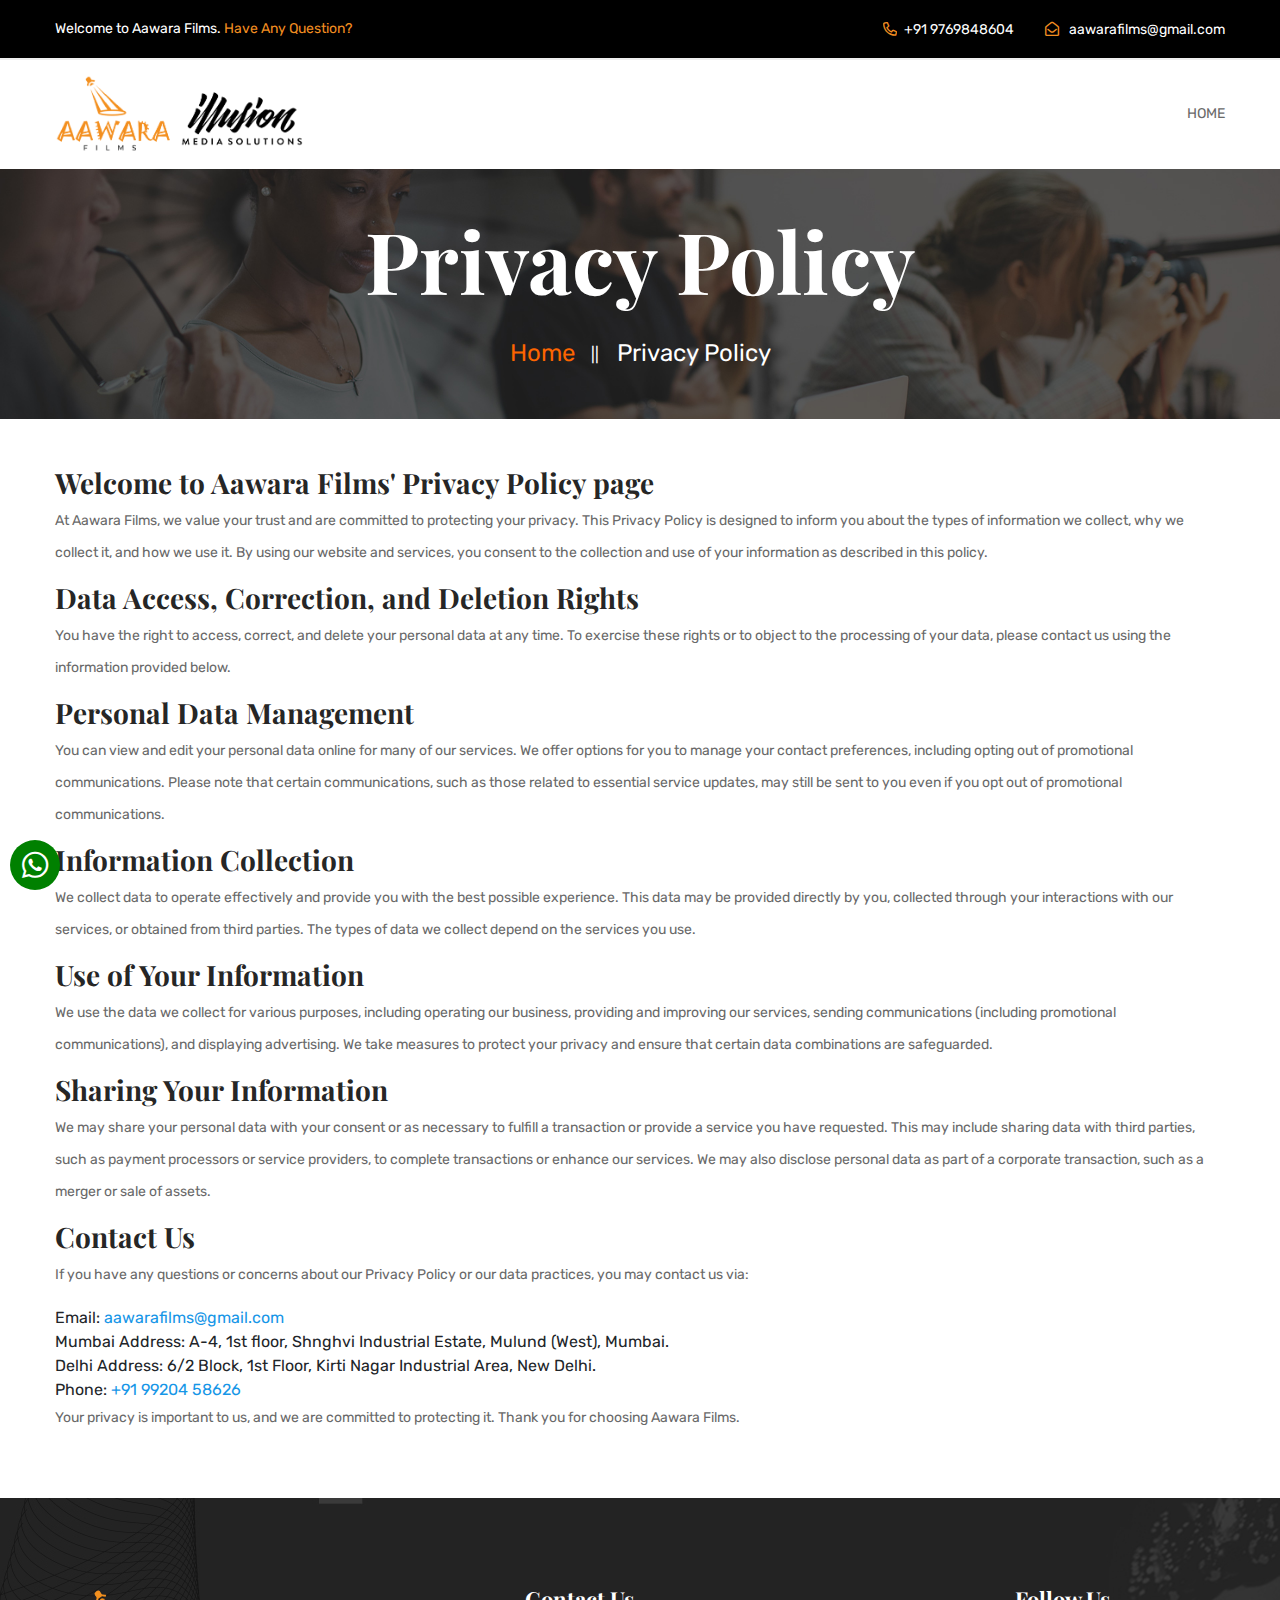
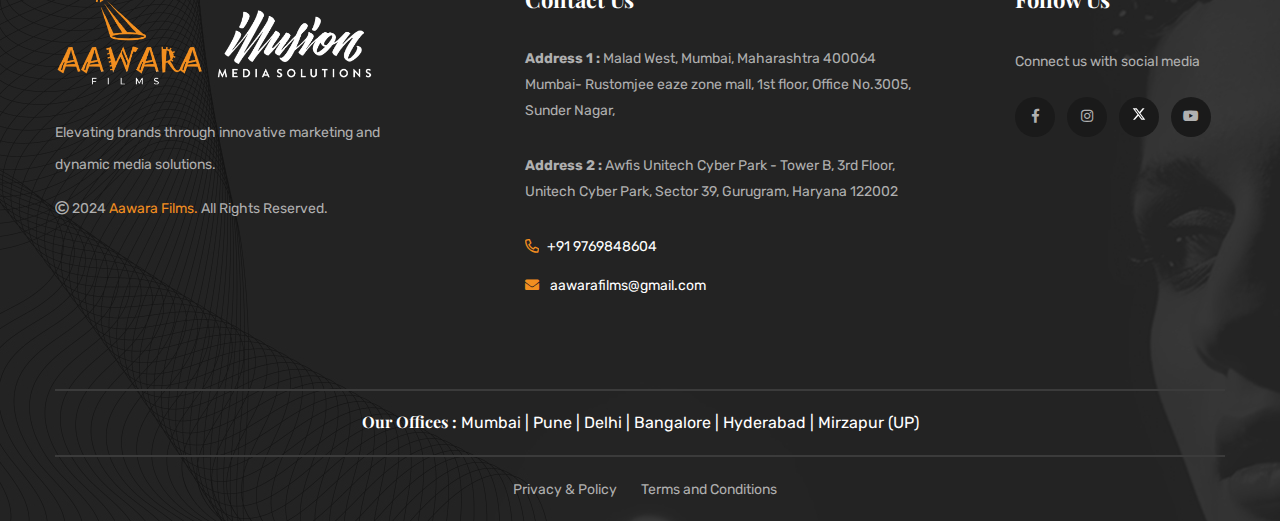
==== privacy-policy.html @ e621c6b7 "ui update pages added" ====
<!doctype html>
<html class="no-js" lang="zxx">

<head>
    <meta charset="utf-8">
    <meta http-equiv="x-ua-compatible" content="ie=edge">
    <title>Aawara Films | Dynamic Marketing Solutions & Media Production Expertise</title>
    <meta name="description"
        content="Elevate your brand with Aawara Films - your premier partner for dynamic marketing solutions, expert media production, and nationwide presence. Discover how we can empower your brand's success today.">
    <meta name="viewport" content="width=device-width, initial-scale=1">
    <meta name="keywords"
        content="Aawara Films, Dynamic Marketing Solutions, Media Production Expertise, Nationwide Presence, Social Media Marketing, Offline Marketing, Promotions & Events, Product Photography & Brand Videos, Search Engine Marketing, Search Engine Optimization, E-Commerce Management, Cross Branding Alliance, Visual Brand Storytelling">
    <meta name="author" content="Aawara Films">


    <link rel="shortcut icon" type="image/x-icon" href="img/favicon.png">
    <!-- Place favicon.ico in the root directory -->

    <!-- CSS here -->
    <link rel="stylesheet" href="css/bootstrap.min.css">
    <link rel="stylesheet" href="css/owl.carousel.min.css">
    <link rel="stylesheet" href="css/animate.min.css">
    <link rel="stylesheet" href="css/magnific-popup.css">
    <link rel="stylesheet" href="css/fontawesome-all.min.css">
    <link rel="stylesheet" href="css/dripicons.css">
    <link rel="stylesheet" href="css/meanmenu.css">
    <link rel="stylesheet" href="css/slick.css">
    <link rel="stylesheet" href="css/default.css">
    <link rel="stylesheet" href="css/style.css">
    <link rel="stylesheet" href="css/responsive.css">
</head>

<body>
    <!-- header-start -->
    <header>
        <div class="header-area-top header-top-border header-2-border d-none d-lg-block">
            <div class="container">
                <div class="row">
                    <div class="col-xl-6 col-lg-5 col-md-6">
                        <div class="header-top-text">
                            <p class="text-white">Welcome to Aawara Films. <a href="#contact-section">Have Any
                                    Question?</a></p>
                        </div>
                    </div>
                    <div class="col-xl-6 col-lg-7 col-md-6">
                        <div class="header-right text-md-right">
                            <div class="header-info">
                                <span>
                                    <a href="tel:+919769848604" class="text-white">
                                        <i class="far fa-phone fa-flip-horizontal"></i>+91 9769848604
                                    </a>
                                </span>
                                <span><i class="far fa-envelope-open"></i>
                                    <a href="mailto:aawarafilms@gmail.com" class="text-white">aawarafilms@gmail.com</a>
                                </span>
                            </div>
                        </div>
                    </div>
                </div>
            </div>
        </div>
        <div id="sticky-header" class="main-menu-area black-menu">
            <div class="container">
                <div class="row">
                    <div class="col-xl-3 col-lg-3 d-flex align-items-center">
                        <div class="logo main-logo">
                            <a href="index.html"><img src="img/logo/combine-logo.png" height="60" alt=""></a>
                        </div>
                    </div>
                    <div class="col-xl-9 col-lg-9 col-md-9">
                        <div class="main-menu text-right">
                            <nav id="mobile-menu">
                                <ul>
                                    <li>
                                        <a href="./index.html">Home</a>
                                    </li>

                                </ul>
                            </nav>
                        </div>
                    </div>
                    <div class="col-12">
                        <div class="mobile-menu"></div>
                    </div>
                </div>
            </div>
        </div>
    </header>
    <!-- header-start -->

    <main>
        <!-- breadcrumb-area-start -->
        <div class="breadcrumb-area py-5" style="background-image:url(img/bg/bg-13.jpg)">
            <div class="container">
                <div class="row">
                    <div class="col-xl-12">
                        <div class="breadcrumb-text text-center">
                            <h1 class="">
                                Privacy Policy
                            </h1>
                            <ul class="breadcrumb-menu">
                                <li><a href="index.html">home</a></li>
                                <li><span>
                                        Privacy Policy

                                    </span></li>
                            </ul>
                        </div>
                    </div>
                </div>
            </div>
        </div>
        <!-- breadcrumb-area-end -->
        <!-- blog-area start -->
        <section class="blog-area pb-4 pt-50">
            <div class="container">
                <article class="postbox post format-image mb-40">
                    <h3>Welcome to Aawara Films' Privacy Policy page</h3>
                    <p>At Aawara Films, we value your trust and are committed to protecting your privacy. This Privacy
                        Policy is designed to inform you about the types of information we collect, why we collect it,
                        and how we use it. By using our website and services, you consent to the collection and use of
                        your information as described in this policy.</p>

                    <h3>Data Access, Correction, and Deletion Rights</h3>
                    <p>You have the right to access, correct, and delete your personal data at any time. To exercise
                        these rights or to object to the processing of your data, please contact us using the
                        information provided below.</p>

                    <h3>Personal Data Management</h3>
                    <p>You can view and edit your personal data online for many of our services. We offer options for
                        you to manage your contact preferences, including opting out of promotional communications.
                        Please note that certain communications, such as those related to essential service updates, may
                        still be sent to you even if you opt out of promotional communications.</p>

                    <h3>Information Collection</h3>
                    <p>We collect data to operate effectively and provide you with the best possible experience. This
                        data may be provided directly by you, collected through your interactions with our services, or
                        obtained from third parties. The types of data we collect depend on the services you use.</p>

                    <h3>Use of Your Information</h3>
                    <p>We use the data we collect for various purposes, including operating our business, providing and
                        improving our services, sending communications (including promotional communications), and
                        displaying advertising. We take measures to protect your privacy and ensure that certain data
                        combinations are safeguarded.</p>

                    <h3>Sharing Your Information</h3>
                    <p>We may share your personal data with your consent or as necessary to fulfill a transaction or
                        provide a service you have requested. This may include sharing data with third parties, such as
                        payment processors or service providers, to complete transactions or enhance our services. We
                        may also disclose personal data as part of a corporate transaction, such as a merger or sale of
                        assets.</p>

                    <h3>Contact Us</h3>
                    <p>If you have any questions or concerns about our Privacy Policy or our data practices, you may
                        contact us via:</p>
                    <ul>
                        <li>Email: <a href="mailto:aawarafilms@gmail.com">aawarafilms@gmail.com</a></li>
                        <li>Mumbai Address: A-4, 1st floor, Shnghvi Industrial Estate, Mulund (West), Mumbai.</li>
                        <li>Delhi Address: 6/2 Block, 1st Floor, Kirti Nagar Industrial Area, New Delhi.</li>
                        <li>Phone: <a href="tel:+919920458626">+91 99204 58626</a></li>
                    </ul>

                    <p>Your privacy is important to us, and we are committed to protecting it. Thank you for choosing
                        Aawara Films.</p>
                </article>
            </div>
        </section>
        <!-- blog-area end -->
    </main>

    <!-- footer-area-start -->
    <footer>
        <div class="footer-area pt-90 black" style="background-image:url(img/bg/bg-8.jpg)">
            <div class="container">

                <div class="footer-middle-area   pb-60">
                    <div class="row">
                        <div class="col-xl-4 col-lg-4 col-md-12">
                            <div class="footer-wrapper single-wrapper mb-30">
                                <div class="footer-logo">
                                    <a href="index.html"><img src="img/logo/combine-logo-white.png" alt=""
                                            height="100"></a>
                                </div>
                                <div class="footer-text">
                                    <p>
                                        Elevating brands through innovative marketing and dynamic media solutions.
                                    </p>
                                </div>
                                <div class="copyright text-left">
                                    <p> <i class="far fa-copyright"></i> 2024 <a href="">Aawara Films.</a>
                                        All Rights Reserved.
                                    </p>
                                </div>
                            </div>
                        </div>

                        <div class="col-xl-5 col-lg-5 col-md-6">
                            <div class="footer-wrapper single-wrapper pl-70 mb-30">
                                <div class="footer-title">
                                    <h4>Contact Us</h4>
                                </div>
                                <ul class="fotter-2-link">
                                    <li>
                                        <Address>
                                            <b>
                                                Address 1 :
                                            </b>
                                            Malad West, Mumbai, Maharashtra 400064
                                            Mumbai- Rustomjee eaze zone mall, 1st floor, Office No.3005, Sunder Nagar,
                                        </Address>
                                    </li>
                                    <li>
                                        <address>
                                            <b>
                                                Address 2 :
                                            </b>
                                            Awfis Unitech Cyber Park - Tower B, 3rd Floor, Unitech Cyber Park, Sector
                                            39,
                                            Gurugram, Haryana 122002
                                        </address>
                                    </li>

                                    <li>
                                        <a href="tel:+919769848604" class="text-white">
                                            <i class="far fa-phone fa-flip-horizontal mr-2 theme-text"></i>+91
                                            9769848604
                                        </a>
                                    </li>
                                    <li>
                                        <a href="mailto:aawarafilms@gmail.com" class="text-white text-lowercase">
                                            <i class="fas fa-envelope mr-2 theme-text"></i>
                                            aawarafilms@gmail.com
                                        </a>
                                    </li>
                                </ul>
                            </div>
                        </div>
                        <div class="col-xl-3 col-lg-3 col-md-6">
                            <div class="footer-wrapper single-wrapper pl-60 mb-30">
                                <div class="footer-title">
                                    <h4>Follow Us</h4>
                                </div>
                                <div class="footer-info">
                                    <p>Connect us with social media</p>
                                </div>
                                <div class="footer-2-icon">
                                    <a target="_blank" href="https://www.facebook.com/Aawarafilms"><i
                                            class="fab fa-facebook-f"></i></a>
                                    <a target="_blank" href="https://www.instagram.com/aawarafilms"><i
                                            class="fab fa-instagram"></i></a>
                                    <a target="_blank" href="https://twitter.com/AawaraFilms">
                                        <svg width="14" xmlns="http://www.w3.org/2000/svg" class="pt-2"
                                            viewBox="0 0 512 512">
                                            <path fill="#ffffff"
                                                d="M389.2 48h70.6L305.6 224.2 487 464H345L233.7 318.6 106.5 464H35.8L200.7 275.5 26.8 48H172.4L272.9 180.9 389.2 48zM364.4 421.8h39.1L151.1 88h-42L364.4 421.8z" />
                                        </svg>
                                    </a>
                                    <a target="_blank"
                                        href="https://www.youtube.com/channel/UC0FqEF8bqd5fdn8DfW3J-VA"><i
                                            class="fab fa-youtube"></i></a>
                                </div>
                            </div>
                        </div>
                    </div>
                </div>
                <div class="footer-bottom footer-2-bottom pt-20 pb-20">
                    <div class="row">
                        <div class="col-xl-12">
                            <ul class="footer-bottom-link footer-2-bottom-link text-center text-white text-md-center">
                                <h6 class="text-white d-inline">
                                    Our Offices :
                                </h6>

                                Mumbai | Pune | Delhi | Bangalore | Hyderabad | Mirzapur (UP)
                            </ul>
                        </div>
                    </div>
                </div>
                <div class="footer-bottom footer-2-bottom pt-20 pb-20">
                    <div class="row">
                        <div class="col-xl-12">
                            <ul class="footer-bottom-link footer-2-bottom-link text-center text-md-center">
                                <li><a href="./privacy-policy.html">Privacy & Policy</a></li>
                                <li><a href="./terms-and-conditions.html">Terms and
                                        Conditions</a></li>
                            </ul>
                        </div>
                    </div>
                </div>
            </div>
        </div>
    </footer>
    <!-- footer-area-end -->

    <a id="whatsapp" href="http://wa.me/+919920458626" style="position: fixed; z-index: 2147483647;"><i
            class="fab fa-whatsapp"></i></a>


    <!-- JS here -->

    <script src="js/vendor/jquery-1.12.4.min.js"></script>
    <script src="js/popper.min.js"></script>
    <script src="js/bootstrap.min.js"></script>
    <script src="js/jquery.counterup.min.js"></script>
    <script src="js/jquery.countdown.min.js"></script>
    <script src="js/waypoints.min.js"></script>
    <script src="js/owl.carousel.min.js"></script>
    <script src="js/isotope.pkgd.min.js"></script>
    <script src="js/slick.min.js"></script>
    <script src="js/jquery.meanmenu.min.js"></script>
    <script src="js/ajax-form.js"></script>
    <script src="js/wow.min.js"></script>
    <script src="js/jquery.scrollUp.min.js"></script>
    <script src="js/imagesloaded.pkgd.min.js"></script>
    <script src="js/jquery.magnific-popup.min.js"></script>
    <script src="js/plugins.js"></script>
    <script src="js/main.js"></script>
</body>

</html>
---- css/dripicons.css ----
@charset "UTF-8";

@font-face {
  font-family: "dripicons-v2";
  src:url("../fonts/dripicons-v2.eot");
  src:url("../fonts/dripicons-v2-1.eot") format("embedded-opentype"),
    url("../fonts/dripicons-v2.woff") format("woff"),
    url("../fonts/dripicons-v2.ttf") format("truetype"),
    url("../fonts/dripicons-v2.svg") format("svg");
  font-weight: normal;
  font-style: normal;

}

[data-icon]:before {
  font-family: "dripicons-v2" !important;
  content: attr(data-icon);
  font-style: normal !important;
  font-weight: normal !important;
  font-variant: normal !important;
  text-transform: none !important;
  speak: none;
  line-height: 1;
  -webkit-font-smoothing: antialiased;
  -moz-osx-font-smoothing: grayscale;
}

[class^="dripicons-"]:before,
[class*=" dripicons-"]:before {
  font-family: "dripicons-v2" !important;
  font-style: normal !important;
  font-weight: normal !important;
  font-variant: normal !important;
  text-transform: none !important;
  speak: none;
  line-height: 1;
  -webkit-font-smoothing: antialiased;
  -moz-osx-font-smoothing: grayscale;
}

.dripicons-alarm:before {
  content: "\61";
}
.dripicons-align-center:before {
  content: "\62";
}
.dripicons-align-justify:before {
  content: "\63";
}
.dripicons-align-left:before {
  content: "\64";
}
.dripicons-align-right:before {
  content: "\65";
}
.dripicons-anchor:before {
  content: "\66";
}
.dripicons-archive:before {
  content: "\67";
}
.dripicons-arrow-down:before {
  content: "\68";
}
.dripicons-arrow-left:before {
  content: "\69";
}
.dripicons-arrow-right:before {
  content: "\6a";
}
.dripicons-arrow-thin-down:before {
  content: "\6b";
}
.dripicons-arrow-thin-left:before {
  content: "\6c";
}
.dripicons-arrow-thin-right:before {
  content: "\6d";
}
.dripicons-arrow-thin-up:before {
  content: "\6e";
}
.dripicons-arrow-up:before {
  content: "\6f";
}
.dripicons-article:before {
  content: "\70";
}
.dripicons-backspace:before {
  content: "\71";
}
.dripicons-basket:before {
  content: "\72";
}
.dripicons-basketball:before {
  content: "\73";
}
.dripicons-battery-empty:before {
  content: "\74";
}
.dripicons-battery-full:before {
  content: "\75";
}
.dripicons-battery-low:before {
  content: "\76";
}
.dripicons-battery-medium:before {
  content: "\77";
}
.dripicons-bell:before {
  content: "\78";
}
.dripicons-blog:before {
  content: "\79";
}
.dripicons-bluetooth:before {
  content: "\7a";
}
.dripicons-bold:before {
  content: "\41";
}
.dripicons-bookmark:before {
  content: "\42";
}
.dripicons-bookmarks:before {
  content: "\43";
}
.dripicons-box:before {
  content: "\44";
}
.dripicons-briefcase:before {
  content: "\45";
}
.dripicons-brightness-low:before {
  content: "\46";
}
.dripicons-brightness-max:before {
  content: "\47";
}
.dripicons-brightness-medium:before {
  content: "\48";
}
.dripicons-broadcast:before {
  content: "\49";
}
.dripicons-browser:before {
  content: "\4a";
}
.dripicons-browser-upload:before {
  content: "\4b";
}
.dripicons-brush:before {
  content: "\4c";
}
.dripicons-calendar:before {
  content: "\4d";
}
.dripicons-camcorder:before {
  content: "\4e";
}
.dripicons-camera:before {
  content: "\4f";
}
.dripicons-card:before {
  content: "\50";
}
.dripicons-cart:before {
  content: "\51";
}
.dripicons-checklist:before {
  content: "\52";
}
.dripicons-checkmark:before {
  content: "\53";
}
.dripicons-chevron-down:before {
  content: "\54";
}
.dripicons-chevron-left:before {
  content: "\55";
}
.dripicons-chevron-right:before {
  content: "\56";
}
.dripicons-chevron-up:before {
  content: "\57";
}
.dripicons-clipboard:before {
  content: "\58";
}
.dripicons-clock:before {
  content: "\59";
}
.dripicons-clockwise:before {
  content: "\5a";
}
.dripicons-cloud:before {
  content: "\30";
}
.dripicons-cloud-download:before {
  content: "\31";
}
.dripicons-cloud-upload:before {
  content: "\32";
}
.dripicons-code:before {
  content: "\33";
}
.dripicons-contract:before {
  content: "\34";
}
.dripicons-contract-2:before {
  content: "\35";
}
.dripicons-conversation:before {
  content: "\36";
}
.dripicons-copy:before {
  content: "\37";
}
.dripicons-crop:before {
  content: "\38";
}
.dripicons-cross:before {
  content: "\39";
}
.dripicons-crosshair:before {
  content: "\21";
}
.dripicons-cutlery:before {
  content: "\22";
}
.dripicons-device-desktop:before {
  content: "\23";
}
.dripicons-device-mobile:before {
  content: "\24";
}
.dripicons-device-tablet:before {
  content: "\25";
}
.dripicons-direction:before {
  content: "\26";
}
.dripicons-disc:before {
  content: "\27";
}
.dripicons-document:before {
  content: "\28";
}
.dripicons-document-delete:before {
  content: "\29";
}
.dripicons-document-edit:before {
  content: "\2a";
}
.dripicons-document-new:before {
  content: "\2b";
}
.dripicons-document-remove:before {
  content: "\2c";
}
.dripicons-dot:before {
  content: "\2d";
}
.dripicons-dots-2:before {
  content: "\2e";
}
.dripicons-dots-3:before {
  content: "\2f";
}
.dripicons-download:before {
  content: "\3a";
}
.dripicons-duplicate:before {
  content: "\3b";
}
.dripicons-enter:before {
  content: "\3c";
}
.dripicons-exit:before {
  content: "\3d";
}
.dripicons-expand:before {
  content: "\3e";
}
.dripicons-expand-2:before {
  content: "\3f";
}
.dripicons-experiment:before {
  content: "\40";
}
.dripicons-export:before {
  content: "\5b";
}
.dripicons-feed:before {
  content: "\5d";
}
.dripicons-flag:before {
  content: "\5e";
}
.dripicons-flashlight:before {
  content: "\5f";
}
.dripicons-folder:before {
  content: "\60";
}
.dripicons-folder-open:before {
  content: "\7b";
}
.dripicons-forward:before {
  content: "\7c";
}
.dripicons-gaming:before {
  content: "\7d";
}
.dripicons-gear:before {
  content: "\7e";
}
.dripicons-graduation:before {
  content: "\5c";
}
.dripicons-graph-bar:before {
  content: "\e000";
}
.dripicons-graph-line:before {
  content: "\e001";
}
.dripicons-graph-pie:before {
  content: "\e002";
}
.dripicons-headset:before {
  content: "\e003";
}
.dripicons-heart:before {
  content: "\e004";
}
.dripicons-help:before {
  content: "\e005";
}
.dripicons-home:before {
  content: "\e006";
}
.dripicons-hourglass:before {
  content: "\e007";
}
.dripicons-inbox:before {
  content: "\e008";
}
.dripicons-information:before {
  content: "\e009";
}
.dripicons-italic:before {
  content: "\e00a";
}
.dripicons-jewel:before {
  content: "\e00b";
}
.dripicons-lifting:before {
  content: "\e00c";
}
.dripicons-lightbulb:before {
  content: "\e00d";
}
.dripicons-link:before {
  content: "\e00e";
}
.dripicons-link-broken:before {
  content: "\e00f";
}
.dripicons-list:before {
  content: "\e010";
}
.dripicons-loading:before {
  content: "\e011";
}
.dripicons-location:before {
  content: "\e012";
}
.dripicons-lock:before {
  content: "\e013";
}
.dripicons-lock-open:before {
  content: "\e014";
}
.dripicons-mail:before {
  content: "\e015";
}
.dripicons-map:before {
  content: "\e016";
}
.dripicons-media-loop:before {
  content: "\e017";
}
.dripicons-media-next:before {
  content: "\e018";
}
.dripicons-media-pause:before {
  content: "\e019";
}
.dripicons-media-play:before {
  content: "\e01a";
}
.dripicons-media-previous:before {
  content: "\e01b";
}
.dripicons-media-record:before {
  content: "\e01c";
}
.dripicons-media-shuffle:before {
  content: "\e01d";
}
.dripicons-media-stop:before {
  content: "\e01e";
}
.dripicons-medical:before {
  content: "\e01f";
}
.dripicons-menu:before {
  content: "\e020";
}
.dripicons-message:before {
  content: "\e021";
}
.dripicons-meter:before {
  content: "\e022";
}
.dripicons-microphone:before {
  content: "\e023";
}
.dripicons-minus:before {
  content: "\e024";
}
.dripicons-monitor:before {
  content: "\e025";
}
.dripicons-move:before {
  content: "\e026";
}
.dripicons-music:before {
  content: "\e027";
}
.dripicons-network-1:before {
  content: "\e028";
}
.dripicons-network-2:before {
  content: "\e029";
}
.dripicons-network-3:before {
  content: "\e02a";
}
.dripicons-network-4:before {
  content: "\e02b";
}
.dripicons-network-5:before {
  content: "\e02c";
}
.dripicons-pamphlet:before {
  content: "\e02d";
}
.dripicons-paperclip:before {
  content: "\e02e";
}
.dripicons-pencil:before {
  content: "\e02f";
}
.dripicons-phone:before {
  content: "\e030";
}
.dripicons-photo:before {
  content: "\e031";
}
.dripicons-photo-group:before {
  content: "\e032";
}
.dripicons-pill:before {
  content: "\e033";
}
.dripicons-pin:before {
  content: "\e034";
}
.dripicons-plus:before {
  content: "\e035";
}
.dripicons-power:before {
  content: "\e036";
}
.dripicons-preview:before {
  content: "\e037";
}
.dripicons-print:before {
  content: "\e038";
}
.dripicons-pulse:before {
  content: "\e039";
}
.dripicons-question:before {
  content: "\e03a";
}
.dripicons-reply:before {
  content: "\e03b";
}
.dripicons-reply-all:before {
  content: "\e03c";
}
.dripicons-return:before {
  content: "\e03d";
}
.dripicons-retweet:before {
  content: "\e03e";
}
.dripicons-rocket:before {
  content: "\e03f";
}
.dripicons-scale:before {
  content: "\e040";
}
.dripicons-search:before {
  content: "\e041";
}
.dripicons-shopping-bag:before {
  content: "\e042";
}
.dripicons-skip:before {
  content: "\e043";
}
.dripicons-stack:before {
  content: "\e044";
}
.dripicons-star:before {
  content: "\e045";
}
.dripicons-stopwatch:before {
  content: "\e046";
}
.dripicons-store:before {
  content: "\e047";
}
.dripicons-suitcase:before {
  content: "\e048";
}
.dripicons-swap:before {
  content: "\e049";
}
.dripicons-tag:before {
  content: "\e04a";
}
.dripicons-tag-delete:before {
  content: "\e04b";
}
.dripicons-tags:before {
  content: "\e04c";
}
.dripicons-thumbs-down:before {
  content: "\e04d";
}
.dripicons-thumbs-up:before {
  content: "\e04e";
}
.dripicons-ticket:before {
  content: "\e04f";
}
.dripicons-time-reverse:before {
  content: "\e050";
}
.dripicons-to-do:before {
  content: "\e051";
}
.dripicons-toggles:before {
  content: "\e052";
}
.dripicons-trash:before {
  content: "\e053";
}
.dripicons-trophy:before {
  content: "\e054";
}
.dripicons-upload:before {
  content: "\e055";
}
.dripicons-user:before {
  content: "\e056";
}
.dripicons-user-group:before {
  content: "\e057";
}
.dripicons-user-id:before {
  content: "\e058";
}
.dripicons-vibrate:before {
  content: "\e059";
}
.dripicons-view-apps:before {
  content: "\e05a";
}
.dripicons-view-list:before {
  content: "\e05b";
}
.dripicons-view-list-large:before {
  content: "\e05c";
}
.dripicons-view-thumb:before {
  content: "\e05d";
}
.dripicons-volume-full:before {
  content: "\e05e";
}
.dripicons-volume-low:before {
  content: "\e05f";
}
.dripicons-volume-medium:before {
  content: "\e060";
}
.dripicons-volume-off:before {
  content: "\e061";
}
.dripicons-wallet:before {
  content: "\e062";
}
.dripicons-warning:before {
  content: "\e063";
}
.dripicons-web:before {
  content: "\e064";
}
.dripicons-weight:before {
  content: "\e065";
}
.dripicons-wifi:before {
  content: "\e066";
}
.dripicons-wrong:before {
  content: "\e067";
}
.dripicons-zoom-in:before {
  content: "\e068";
}
.dripicons-zoom-out:before {
  content: "\e069";
}
---- css/default.css ----
/* Deafult Margin & Padding */
/*-- Margin Top --*/
.mt-5 {
	margin-top: 5px;
}
.mt-10 {
	margin-top: 10px;
}
.mt-15 {
	margin-top: 15px;
}
.mt-20 {
	margin-top: 20px;
}
.mt-25 {
	margin-top: 25px;
}
.mt-30 {
	margin-top: 30px;
}
.mt-35 {
	margin-top: 35px;
}
.mt-40 {
	margin-top: 40px;
}
.mt-45 {
	margin-top: 45px;
}
.mt-50 {
	margin-top: 50px;
}
.mt-55 {
	margin-top: 55px;
}
.mt-60 {
	margin-top: 60px;
}
.mt-65 {
	margin-top: 65px;
}
.mt-70 {
	margin-top: 70px;
}
.mt-75 {
	margin-top: 75px;
}
.mt-80 {
	margin-top: 80px;
}
.mt-85 {
	margin-top: 85px;
}
.mt-90 {
	margin-top: 90px;
}
.mt-95 {
	margin-top: 95px;
}
.mt-100 {
	margin-top: 100px;
}
.mt-105 {
	margin-top: 105px;
}
.mt-110 {
	margin-top: 110px;
}
.mt-115 {
	margin-top: 115px;
}
.mt-120 {
	margin-top: 120px;
}
.mt-125 {
	margin-top: 125px;
}
.mt-130 {
	margin-top: 130px;
}
.mt-135 {
	margin-top: 135px;
}
.mt-140 {
	margin-top: 140px;
}
.mt-145 {
	margin-top: 145px;
}
.mt-150 {
	margin-top: 150px;
}
.mt-155 {
	margin-top: 155px;
}
.mt-160 {
	margin-top: 160px;
}
.mt-165 {
	margin-top: 165px;
}
.mt-170 {
	margin-top: 170px;
}
.mt-175 {
	margin-top: 175px;
}
.mt-180 {
	margin-top: 180px;
}
.mt-185 {
	margin-top: 185px;
}
.mt-190 {
	margin-top: 190px;
}
.mt-195 {
	margin-top: 195px;
}
.mt-200 {
	margin-top: 200px;
}
/*-- Margin Bottom --*/

.mb-5 {
	margin-bottom: 5px;
}
.mb-10 {
	margin-bottom: 10px;
}
.mb-15 {
	margin-bottom: 15px;
}
.mb-20 {
	margin-bottom: 20px;
}
.mb-25 {
	margin-bottom: 25px;
}
.mb-30 {
	margin-bottom: 30px;
}
.mb-35 {
	margin-bottom: 35px;
}
.mb-40 {
	margin-bottom: 40px;
}
.mb-45 {
	margin-bottom: 45px;
}
.mb-50 {
	margin-bottom: 50px;
}
.mb-55 {
	margin-bottom: 55px;
}
.mb-60 {
	margin-bottom: 60px;
}
.mb-65 {
	margin-bottom: 65px;
}
.mb-70 {
	margin-bottom: 70px;
}
.mb-75 {
	margin-bottom: 75px;
}
.mb-80 {
	margin-bottom: 80px;
}
.mb-85 {
	margin-bottom: 85px;
}
.mb-90 {
	margin-bottom: 90px;
}
.mb-95 {
	margin-bottom: 95px;
}
.mb-100 {
	margin-bottom: 100px;
}
.mb-105 {
	margin-bottom: 105px;
}
.mb-110 {
	margin-bottom: 110px;
}
.mb-115 {
	margin-bottom: 115px;
}
.mb-120 {
	margin-bottom: 120px;
}
.mb-125 {
	margin-bottom: 125px;
}
.mb-130 {
	margin-bottom: 130px;
}
.mb-135 {
	margin-bottom: 135px;
}
.mb-140 {
	margin-bottom: 140px;
}
.mb-145 {
	margin-bottom: 145px;
}
.mb-150 {
	margin-bottom: 150px;
}
.mb-155 {
	margin-bottom: 155px;
}
.mb-160 {
	margin-bottom: 160px;
}
.mb-165 {
	margin-bottom: 165px;
}
.mb-170 {
	margin-bottom: 170px;
}
.mb-175 {
	margin-bottom: 175px;
}
.mb-180 {
	margin-bottom: 180px;
}
.mb-185 {
	margin-bottom: 185px;
}
.mb-190 {
	margin-bottom: 190px;
}
.mb-195 {
	margin-bottom: 195px;
}
.mb-200 {
	margin-bottom: 200px;
}
/*-- Padding Top --*/

.pt-5 {
	padding-top: 5px;
}
.pt-10 {
	padding-top: 10px;
}
.pt-15 {
	padding-top: 15px;
}
.pt-20 {
	padding-top: 20px;
}
.pt-25 {
	padding-top: 25px;
}
.pt-30 {
	padding-top: 30px;
}
.pt-35 {
	padding-top: 35px;
}
.pt-40 {
	padding-top: 40px;
}
.pt-45 {
	padding-top: 45px;
}
.pt-50 {
	padding-top: 50px;
}
.pt-55 {
	padding-top: 55px;
}
.pt-60 {
	padding-top: 60px;
}
.pt-65 {
	padding-top: 65px;
}
.pt-70 {
	padding-top: 70px;
}
.pt-75 {
	padding-top: 75px;
}
.pt-80 {
	padding-top: 80px;
}
.pt-85 {
	padding-top: 85px;
}
.pt-90 {
	padding-top: 90px;
}
.pt-95 {
	padding-top: 95px;
}
.pt-100 {
	padding-top: 100px;
}
.pt-105 {
	padding-top: 105px;
}
.pt-110 {
	padding-top: 110px;
}
.pt-115 {
	padding-top: 115px;
}
.pt-120 {
	padding-top: 120px;
}
.pt-125 {
	padding-top: 125px;
}
.pt-130 {
	padding-top: 130px;
}
.pt-135 {
	padding-top: 135px;
}
.pt-140 {
	padding-top: 140px;
}
.pt-145 {
	padding-top: 145px;
}
.pt-150 {
	padding-top: 150px;
}
.pt-155 {
	padding-top: 155px;
}
.pt-160 {
	padding-top: 160px;
}
.pt-165 {
	padding-top: 165px;
}
.pt-170 {
	padding-top: 170px;
}
.pt-175 {
	padding-top: 175px;
}
.pt-180 {
	padding-top: 180px;
}
.pt-185 {
	padding-top: 185px;
}
.pt-190 {
	padding-top: 190px;
}
.pt-195 {
	padding-top: 195px;
}
.pt-200 {
	padding-top: 200px;
}
.pt-215 {
	padding-top: 215px;
}
.pt-250 {
	padding-top: 250px;
}
.pt-260 {
	padding-top: 260px;
}
.pt-360 {
	padding-top: 360px;
}
.pt-290 {
	padding-top: 290px;
}
.pt-330 {
	padding-top: 330px;
}
.pt-440 {
	padding-top: 440px;
}
/*-- Padding Bottom --*/

.pb-5 {
	padding-bottom: 5px;
}
.pb-10 {
	padding-bottom: 10px;
}
.pb-15 {
	padding-bottom: 15px;
}
.pb-20 {
	padding-bottom: 20px;
}
.pb-25 {
	padding-bottom: 25px;
}
.pb-30 {
	padding-bottom: 30px;
}
.pb-35 {
	padding-bottom: 35px;
}
.pb-40 {
	padding-bottom: 40px;
}
.pb-45 {
	padding-bottom: 45px;
}
.pb-50 {
	padding-bottom: 50px;
}
.pb-55 {
	padding-bottom: 55px;
}
.pb-60 {
	padding-bottom: 60px;
}
.pb-65 {
	padding-bottom: 65px;
}
.pb-70 {
	padding-bottom: 70px;
}
.pb-75 {
	padding-bottom: 75px;
}
.pb-80 {
	padding-bottom: 80px;
}
.pb-85 {
	padding-bottom: 85px;
}
.pb-90 {
	padding-bottom: 90px;
}
.pb-95 {
	padding-bottom: 95px;
}
.pb-100 {
	padding-bottom: 100px;
}
.pb-105 {
	padding-bottom: 105px;
}
.pb-110 {
	padding-bottom: 110px;
}
.pb-115 {
	padding-bottom: 115px;
}
.pb-120 {
	padding-bottom: 120px;
}
.pb-125 {
	padding-bottom: 125px;
}
.pb-130 {
	padding-bottom: 130px;
}
.pb-135 {
	padding-bottom: 135px;
}
.pb-140 {
	padding-bottom: 140px;
}
.pb-145 {
	padding-bottom: 145px;
}
.pb-150 {
	padding-bottom: 150px;
}
.pb-155 {
	padding-bottom: 155px;
}
.pb-160 {
	padding-bottom: 160px;
}
.pb-165 {
	padding-bottom: 165px;
}
.pb-170 {
	padding-bottom: 170px;
}
.pb-175 {
	padding-bottom: 175px;
}
.pb-180 {
	padding-bottom: 180px;
}
.pb-185 {
	padding-bottom: 185px;
}
.pb-190 {
	padding-bottom: 190px;
}
.pb-195 {
	padding-bottom: 195px;
}
.pb-200 {
	padding-bottom: 200px;
}
.pb-220 {
	padding-bottom: 220px;
}
.pb-210 {
	padding-bottom: 210px;
}
.pb-230 {
	padding-bottom: 230px;
}
.pb-260 {
	padding-bottom: 260px;
}
.pb-265 {
	padding-bottom: 265px;
}
.pb-250 {
	padding-bottom: 250px;
}
.pb-290 {
	padding-bottom: 290px;
}
.pb-330 {
	padding-bottom: 330px;
}
.pb-335 {
	padding-bottom: 335px;
}



/*-- Padding Left --*/
.pl-0 {
	padding-left: 0px;
}
.pl-5 {
	padding-left: 5px;
}
.pl-10 {
	padding-left: 10px;
}
.pl-15 {
	padding-left: 15px;
}
.pl-20{
	padding-left: 20px;
}
.pl-25 {
	padding-left: 35px;
}
.pl-30 {
	padding-left: 30px;
}
.pl-35 {
	padding-left: 35px;
}

.pl-35 {
	padding-left: 35px;
}

.pl-40 {
	padding-left: 40px;
}

.pl-45 {
	padding-left: 45px;
}

.pl-50 {
	padding-left: 50px;
}

.pl-55 {
	padding-left: 55px;
}

.pl-60 {
	padding-left: 60px;
}
.pl-65 {
	padding-left: 65px;
}
.pl-70 {
	padding-left: 70px;
}
.pl-75 {
	padding-left: 75px;
}
.pl-80 {
	padding-left: 80px;
}
.pl-85 {
	padding-left: 80px;
}
.pl-90 {
	padding-left: 90px;
}
.pl-95 {
	padding-left: 95px;
}
.pl-100 {
	padding-left: 100px;
}
.pl-150 {
	padding-left: 150px;
}


/*-- Padding Right --*/
.pr-0 {
	padding-right: 0px;
}
.pr-5 {
	padding-right: 5px;
}
.pr-10 {
	padding-right: 10px;
}
.pr-15 {
	padding-right: 15px;
}
.pr-20{
	padding-right: 20px;
}
.pr-25 {
	padding-right: 35px;
}
.pr-30 {
	padding-right: 30px;
}
.pr-35 {
	padding-right: 35px;
}

.pr-35 {
	padding-right: 35px;
}

.pr-40 {
	padding-right: 40px;
}

.pr-45 {
	padding-right: 45px;
}

.pr-50 {
	padding-right: 50px;
}

.pr-55 {
	padding-right: 55px;
}

.pr-60 {
	padding-right: 60px;
}
.pr-65 {
	padding-right: 65px;
}
.pr-70 {
	padding-right: 70px;
}
.pr-75 {
	padding-right: 75px;
}
.pr-80 {
	padding-right: 80px;
}
.pr-85 {
	padding-right: 80px;
}
.pr-90 {
	padding-right: 90px;
}
.pr-95 {
	padding-right: 95px;
}
.pr-100 {
	padding-right: 100px;
}
.pr-150 {
	padding-right: 150px;
}

/* font weight */
.f-700{font-weight: 700;}
.f-600{font-weight: 600;}
.f-500{font-weight: 500;}
.f-400{font-weight: 400;}
.f-300{font-weight: 300;}

/* Background Color */

.grey-bg {
	background: #f8f4ee;
}
.grey1-bg {
	background: #fff4ed;
}
.white-bg {
	background: #fff;
}
.black-bg {
	background: #1e1e1e;
}
.red-bg {
	background: #e10613;
}
.theme-bg {
	background: #222;
}
.primary-bg {
	background: #222;
}
/* Color */

.white-color {
	color: #fff;
}

.black-color {
	color: #222;
}
.theme-color {
	color: #222;
}
.primary-color {
	color: #222;
}
/* black overlay */

[data-overlay] {
	position: relative;
}
[data-overlay]::before {
	background: #000 none repeat scroll 0 0;
	content: "";
	height: 100%;
	left: 0;
	position: absolute;
	top: 0;
	width: 100%;
	z-index: 1;
}
[data-overlay="3"]::before {
	opacity: 0.3;
}
[data-overlay="4"]::before {
	opacity: 0.4;
}
[data-overlay="5"]::before {
	opacity: 0.5;
}
[data-overlay="6"]::before {
	opacity: 0.6;
}
[data-overlay="7"]::before {
	opacity: 0.7;
}
[data-overlay="8"]::before {
	opacity: 0.8;
}
[data-overlay="9"]::before {
	opacity: 0.9;
}

.pos-relative{
	position: relative;
}

/* bounce-animate */
.bounce-animate {
  animation-name: float-bob;
  animation-duration: 2s;
  animation-iteration-count: infinite;
  animation-timing-function: linear;
  -moz-animation-name: float-bob;
  -moz-animation-duration: 2s;
  -moz-animation-iteration-count: infinite;
  -moz-animation-timing-function: linear;
  -ms-animation-name: float-bob;
  -ms-animation-duration: 2s;
  -ms-animation-iteration-count: infinite;
  -ms-animation-timing-function: linear;
  -o-animation-name: float-bob;
  -o-animation-duration: 2s;
  -o-animation-iteration-count: infinite;
  -o-animation-timing-function: linear; }

@-webkit-keyframes float-bob {
  0% {
    -webkit-transform: translateY(-20px);
    transform: translateY(-20px); }
  50% {
    -webkit-transform: translateY(-10px);
    transform: translateY(-10px); }
  100% {
    -webkit-transform: translateY(-20px);
    transform: translateY(-20px); } }
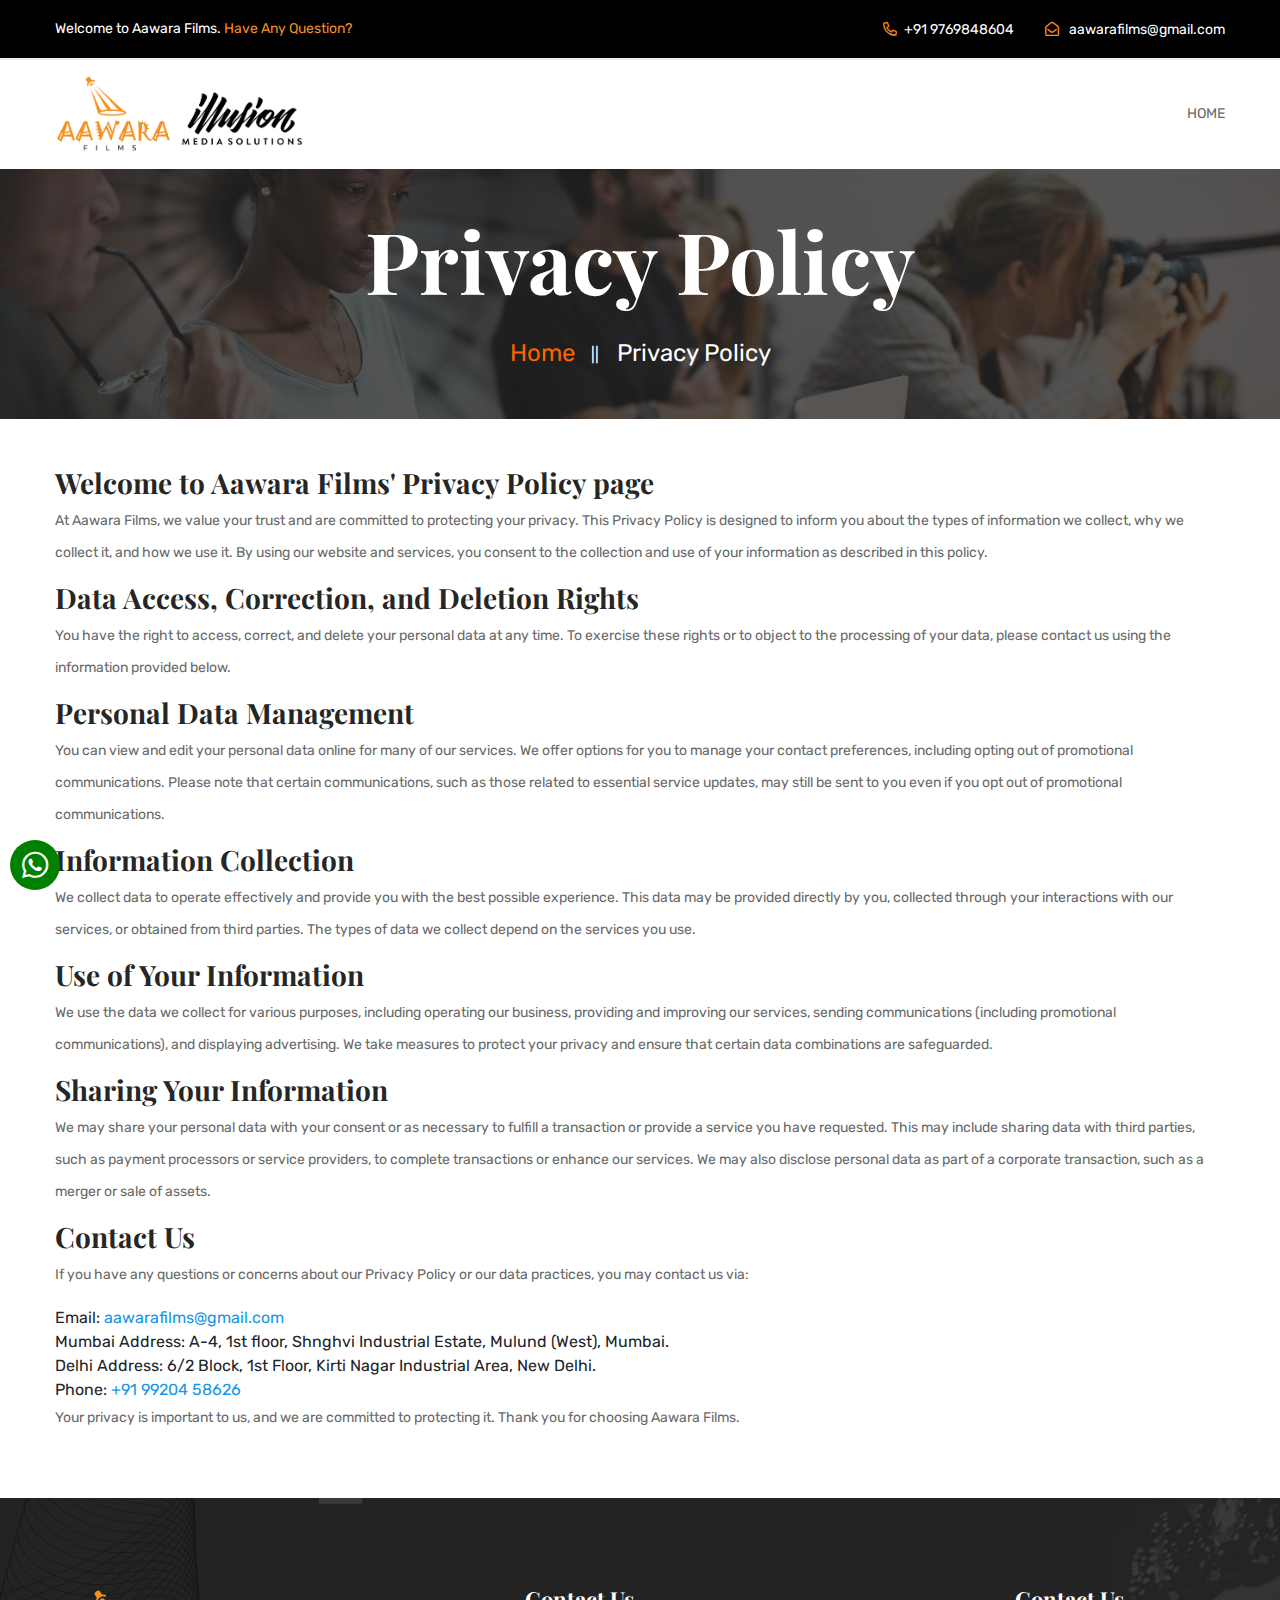
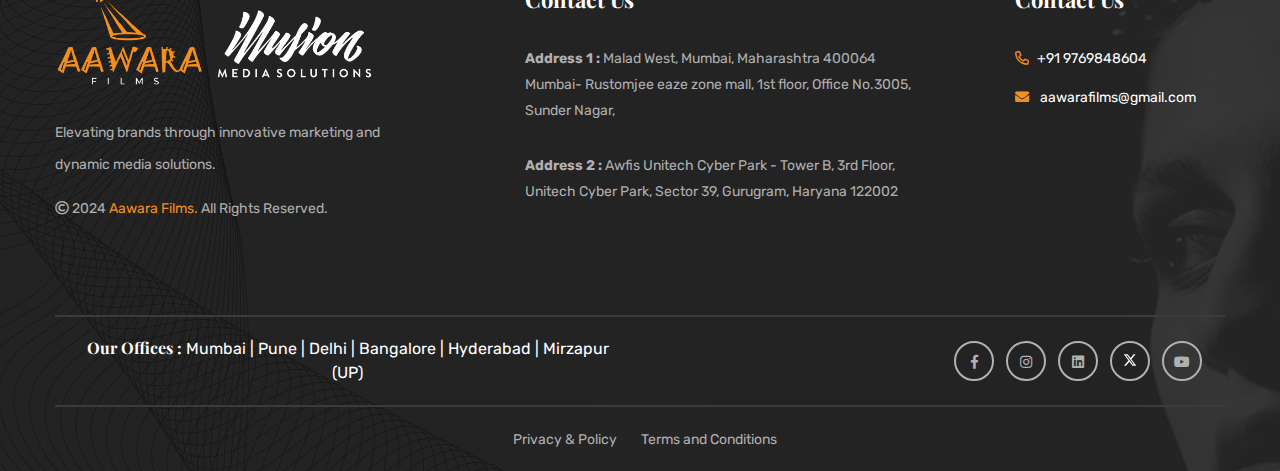
==== commit a52f9e02: "update footer or services icons" ====
--- a/privacy-policy.html
+++ b/privacy-policy.html
@@ -1,300 +1,378 @@
-<!doctype html>
+<!DOCTYPE html>
 <html class="no-js" lang="zxx">
-
-<head>
-    <meta charset="utf-8">
-    <meta http-equiv="x-ua-compatible" content="ie=edge">
-    <title>Aawara Films | Dynamic Marketing Solutions & Media Production Expertise</title>
-    <meta name="description"
-        content="Elevate your brand with Aawara Films - your premier partner for dynamic marketing solutions, expert media production, and nationwide presence. Discover how we can empower your brand's success today.">
-    <meta name="viewport" content="width=device-width, initial-scale=1">
-    <meta name="keywords"
-        content="Aawara Films, Dynamic Marketing Solutions, Media Production Expertise, Nationwide Presence, Social Media Marketing, Offline Marketing, Promotions & Events, Product Photography & Brand Videos, Search Engine Marketing, Search Engine Optimization, E-Commerce Management, Cross Branding Alliance, Visual Brand Storytelling">
-    <meta name="author" content="Aawara Films">
-
-
-    <link rel="shortcut icon" type="image/x-icon" href="img/favicon.png">
+  <head>
+    <meta charset="utf-8" />
+    <meta http-equiv="x-ua-compatible" content="ie=edge" />
+    <title>
+      Aawara Films | Dynamic Marketing Solutions & Media Production Expertise
+    </title>
+    <meta
+      name="description"
+      content="Elevate your brand with Aawara Films - your premier partner for dynamic marketing solutions, expert media production, and nationwide presence. Discover how we can empower your brand's success today."
+    />
+    <meta name="viewport" content="width=device-width, initial-scale=1" />
+    <meta
+      name="keywords"
+      content="Aawara Films, Dynamic Marketing Solutions, Media Production Expertise, Nationwide Presence, Social Media Marketing, Offline Marketing, Promotions & Events, Product Photography & Brand Videos, Search Engine Marketing, Search Engine Optimization, E-Commerce Management, Cross Branding Alliance, Visual Brand Storytelling"
+    />
+    <meta name="author" content="Aawara Films" />
+
+    <link rel="shortcut icon" type="image/x-icon" href="img/favicon.png" />
     <!-- Place favicon.ico in the root directory -->
 
     <!-- CSS here -->
-    <link rel="stylesheet" href="css/bootstrap.min.css">
-    <link rel="stylesheet" href="css/owl.carousel.min.css">
-    <link rel="stylesheet" href="css/animate.min.css">
-    <link rel="stylesheet" href="css/magnific-popup.css">
-    <link rel="stylesheet" href="css/fontawesome-all.min.css">
-    <link rel="stylesheet" href="css/dripicons.css">
-    <link rel="stylesheet" href="css/meanmenu.css">
-    <link rel="stylesheet" href="css/slick.css">
-    <link rel="stylesheet" href="css/default.css">
-    <link rel="stylesheet" href="css/style.css">
-    <link rel="stylesheet" href="css/responsive.css">
-</head>
-
-<body>
+    <link rel="stylesheet" href="css/bootstrap.min.css" />
+    <link rel="stylesheet" href="css/owl.carousel.min.css" />
+    <link rel="stylesheet" href="css/animate.min.css" />
+    <link rel="stylesheet" href="css/magnific-popup.css" />
+    <link rel="stylesheet" href="css/fontawesome-all.min.css" />
+    <link rel="stylesheet" href="css/dripicons.css" />
+    <link rel="stylesheet" href="css/meanmenu.css" />
+    <link rel="stylesheet" href="css/slick.css" />
+    <link rel="stylesheet" href="css/default.css" />
+    <link rel="stylesheet" href="css/style.css" />
+    <link rel="stylesheet" href="css/responsive.css" />
+  </head>
+
+  <body>
     <!-- header-start -->
     <header>
-        <div class="header-area-top header-top-border header-2-border d-none d-lg-block">
-            <div class="container">
-                <div class="row">
-                    <div class="col-xl-6 col-lg-5 col-md-6">
-                        <div class="header-top-text">
-                            <p class="text-white">Welcome to Aawara Films. <a href="#contact-section">Have Any
-                                    Question?</a></p>
-                        </div>
-                    </div>
-                    <div class="col-xl-6 col-lg-7 col-md-6">
-                        <div class="header-right text-md-right">
-                            <div class="header-info">
-                                <span>
-                                    <a href="tel:+919769848604" class="text-white">
-                                        <i class="far fa-phone fa-flip-horizontal"></i>+91 9769848604
-                                    </a>
-                                </span>
-                                <span><i class="far fa-envelope-open"></i>
-                                    <a href="mailto:aawarafilms@gmail.com" class="text-white">aawarafilms@gmail.com</a>
-                                </span>
-                            </div>
-                        </div>
-                    </div>
-                </div>
-            </div>
-        </div>
-        <div id="sticky-header" class="main-menu-area black-menu">
-            <div class="container">
-                <div class="row">
-                    <div class="col-xl-3 col-lg-3 d-flex align-items-center">
-                        <div class="logo main-logo">
-                            <a href="index.html"><img src="img/logo/combine-logo.png" height="60" alt=""></a>
-                        </div>
-                    </div>
-                    <div class="col-xl-9 col-lg-9 col-md-9">
-                        <div class="main-menu text-right">
-                            <nav id="mobile-menu">
-                                <ul>
-                                    <li>
-                                        <a href="./index.html">Home</a>
-                                    </li>
-
-                                </ul>
-                            </nav>
-                        </div>
-                    </div>
-                    <div class="col-12">
-                        <div class="mobile-menu"></div>
-                    </div>
-                </div>
-            </div>
-        </div>
+      <div
+        class="header-area-top header-top-border header-2-border d-none d-lg-block"
+      >
+        <div class="container">
+          <div class="row">
+            <div class="col-xl-6 col-lg-5 col-md-6">
+              <div class="header-top-text">
+                <p class="text-white">
+                  Welcome to Aawara Films.
+                  <a href="#contact-section">Have Any Question?</a>
+                </p>
+              </div>
+            </div>
+            <div class="col-xl-6 col-lg-7 col-md-6">
+              <div class="header-right text-md-right">
+                <div class="header-info">
+                  <span>
+                    <a href="tel:+919769848604" class="text-white">
+                      <i class="far fa-phone fa-flip-horizontal"></i>+91
+                      9769848604
+                    </a>
+                  </span>
+                  <span
+                    ><i class="far fa-envelope-open"></i>
+                    <a href="mailto:aawarafilms@gmail.com" class="text-white"
+                      >aawarafilms@gmail.com</a
+                    >
+                  </span>
+                </div>
+              </div>
+            </div>
+          </div>
+        </div>
+      </div>
+      <div id="sticky-header" class="main-menu-area black-menu">
+        <div class="container">
+          <div class="row">
+            <div class="col-xl-3 col-lg-3 d-flex align-items-center">
+              <div class="logo main-logo">
+                <a href="index.html"
+                  ><img src="img/logo/combine-logo.png" height="60" alt=""
+                /></a>
+              </div>
+            </div>
+            <div class="col-xl-9 col-lg-9 col-md-9">
+              <div class="main-menu text-right">
+                <nav id="mobile-menu">
+                  <ul>
+                    <li>
+                      <a href="./index.html">Home</a>
+                    </li>
+                  </ul>
+                </nav>
+              </div>
+            </div>
+            <div class="col-12">
+              <div class="mobile-menu"></div>
+            </div>
+          </div>
+        </div>
+      </div>
     </header>
     <!-- header-start -->
 
     <main>
-        <!-- breadcrumb-area-start -->
-        <div class="breadcrumb-area py-5" style="background-image:url(img/bg/bg-13.jpg)">
-            <div class="container">
-                <div class="row">
-                    <div class="col-xl-12">
-                        <div class="breadcrumb-text text-center">
-                            <h1 class="">
-                                Privacy Policy
-                            </h1>
-                            <ul class="breadcrumb-menu">
-                                <li><a href="index.html">home</a></li>
-                                <li><span>
-                                        Privacy Policy
-
-                                    </span></li>
-                            </ul>
-                        </div>
-                    </div>
-                </div>
-            </div>
-        </div>
-        <!-- breadcrumb-area-end -->
-        <!-- blog-area start -->
-        <section class="blog-area pb-4 pt-50">
-            <div class="container">
-                <article class="postbox post format-image mb-40">
-                    <h3>Welcome to Aawara Films' Privacy Policy page</h3>
-                    <p>At Aawara Films, we value your trust and are committed to protecting your privacy. This Privacy
-                        Policy is designed to inform you about the types of information we collect, why we collect it,
-                        and how we use it. By using our website and services, you consent to the collection and use of
-                        your information as described in this policy.</p>
-
-                    <h3>Data Access, Correction, and Deletion Rights</h3>
-                    <p>You have the right to access, correct, and delete your personal data at any time. To exercise
-                        these rights or to object to the processing of your data, please contact us using the
-                        information provided below.</p>
-
-                    <h3>Personal Data Management</h3>
-                    <p>You can view and edit your personal data online for many of our services. We offer options for
-                        you to manage your contact preferences, including opting out of promotional communications.
-                        Please note that certain communications, such as those related to essential service updates, may
-                        still be sent to you even if you opt out of promotional communications.</p>
-
-                    <h3>Information Collection</h3>
-                    <p>We collect data to operate effectively and provide you with the best possible experience. This
-                        data may be provided directly by you, collected through your interactions with our services, or
-                        obtained from third parties. The types of data we collect depend on the services you use.</p>
-
-                    <h3>Use of Your Information</h3>
-                    <p>We use the data we collect for various purposes, including operating our business, providing and
-                        improving our services, sending communications (including promotional communications), and
-                        displaying advertising. We take measures to protect your privacy and ensure that certain data
-                        combinations are safeguarded.</p>
-
-                    <h3>Sharing Your Information</h3>
-                    <p>We may share your personal data with your consent or as necessary to fulfill a transaction or
-                        provide a service you have requested. This may include sharing data with third parties, such as
-                        payment processors or service providers, to complete transactions or enhance our services. We
-                        may also disclose personal data as part of a corporate transaction, such as a merger or sale of
-                        assets.</p>
-
-                    <h3>Contact Us</h3>
-                    <p>If you have any questions or concerns about our Privacy Policy or our data practices, you may
-                        contact us via:</p>
-                    <ul>
-                        <li>Email: <a href="mailto:aawarafilms@gmail.com">aawarafilms@gmail.com</a></li>
-                        <li>Mumbai Address: A-4, 1st floor, Shnghvi Industrial Estate, Mulund (West), Mumbai.</li>
-                        <li>Delhi Address: 6/2 Block, 1st Floor, Kirti Nagar Industrial Area, New Delhi.</li>
-                        <li>Phone: <a href="tel:+919920458626">+91 99204 58626</a></li>
-                    </ul>
-
-                    <p>Your privacy is important to us, and we are committed to protecting it. Thank you for choosing
-                        Aawara Films.</p>
-                </article>
-            </div>
-        </section>
-        <!-- blog-area end -->
+      <!-- breadcrumb-area-start -->
+      <div
+        class="breadcrumb-area py-5"
+        style="background-image: url(img/bg/bg-13.jpg)"
+      >
+        <div class="container">
+          <div class="row">
+            <div class="col-xl-12">
+              <div class="breadcrumb-text text-center">
+                <h1 class="">Privacy Policy</h1>
+                <ul class="breadcrumb-menu">
+                  <li><a href="index.html">home</a></li>
+                  <li><span> Privacy Policy </span></li>
+                </ul>
+              </div>
+            </div>
+          </div>
+        </div>
+      </div>
+      <!-- breadcrumb-area-end -->
+      <!-- blog-area start -->
+      <section class="blog-area pb-4 pt-50">
+        <div class="container">
+          <article class="postbox post format-image mb-40">
+            <h3>Welcome to Aawara Films' Privacy Policy page</h3>
+            <p>
+              At Aawara Films, we value your trust and are committed to
+              protecting your privacy. This Privacy Policy is designed to inform
+              you about the types of information we collect, why we collect it,
+              and how we use it. By using our website and services, you consent
+              to the collection and use of your information as described in this
+              policy.
+            </p>
+
+            <h3>Data Access, Correction, and Deletion Rights</h3>
+            <p>
+              You have the right to access, correct, and delete your personal
+              data at any time. To exercise these rights or to object to the
+              processing of your data, please contact us using the information
+              provided below.
+            </p>
+
+            <h3>Personal Data Management</h3>
+            <p>
+              You can view and edit your personal data online for many of our
+              services. We offer options for you to manage your contact
+              preferences, including opting out of promotional communications.
+              Please note that certain communications, such as those related to
+              essential service updates, may still be sent to you even if you
+              opt out of promotional communications.
+            </p>
+
+            <h3>Information Collection</h3>
+            <p>
+              We collect data to operate effectively and provide you with the
+              best possible experience. This data may be provided directly by
+              you, collected through your interactions with our services, or
+              obtained from third parties. The types of data we collect depend
+              on the services you use.
+            </p>
+
+            <h3>Use of Your Information</h3>
+            <p>
+              We use the data we collect for various purposes, including
+              operating our business, providing and improving our services,
+              sending communications (including promotional communications), and
+              displaying advertising. We take measures to protect your privacy
+              and ensure that certain data combinations are safeguarded.
+            </p>
+
+            <h3>Sharing Your Information</h3>
+            <p>
+              We may share your personal data with your consent or as necessary
+              to fulfill a transaction or provide a service you have requested.
+              This may include sharing data with third parties, such as payment
+              processors or service providers, to complete transactions or
+              enhance our services. We may also disclose personal data as part
+              of a corporate transaction, such as a merger or sale of assets.
+            </p>
+
+            <h3>Contact Us</h3>
+            <p>
+              If you have any questions or concerns about our Privacy Policy or
+              our data practices, you may contact us via:
+            </p>
+            <ul>
+              <li>
+                Email:
+                <a href="mailto:aawarafilms@gmail.com">aawarafilms@gmail.com</a>
+              </li>
+              <li>
+                Mumbai Address: A-4, 1st floor, Shnghvi Industrial Estate,
+                Mulund (West), Mumbai.
+              </li>
+              <li>
+                Delhi Address: 6/2 Block, 1st Floor, Kirti Nagar Industrial
+                Area, New Delhi.
+              </li>
+              <li>Phone: <a href="tel:+919920458626">+91 99204 58626</a></li>
+            </ul>
+
+            <p>
+              Your privacy is important to us, and we are committed to
+              protecting it. Thank you for choosing Aawara Films.
+            </p>
+          </article>
+        </div>
+      </section>
+      <!-- blog-area end -->
     </main>
 
     <!-- footer-area-start -->
     <footer>
-        <div class="footer-area pt-90 black" style="background-image:url(img/bg/bg-8.jpg)">
-            <div class="container">
-
-                <div class="footer-middle-area   pb-60">
-                    <div class="row">
-                        <div class="col-xl-4 col-lg-4 col-md-12">
-                            <div class="footer-wrapper single-wrapper mb-30">
-                                <div class="footer-logo">
-                                    <a href="index.html"><img src="img/logo/combine-logo-white.png" alt=""
-                                            height="100"></a>
-                                </div>
-                                <div class="footer-text">
-                                    <p>
-                                        Elevating brands through innovative marketing and dynamic media solutions.
-                                    </p>
-                                </div>
-                                <div class="copyright text-left">
-                                    <p> <i class="far fa-copyright"></i> 2024 <a href="">Aawara Films.</a>
-                                        All Rights Reserved.
-                                    </p>
-                                </div>
-                            </div>
-                        </div>
-
-                        <div class="col-xl-5 col-lg-5 col-md-6">
-                            <div class="footer-wrapper single-wrapper pl-70 mb-30">
-                                <div class="footer-title">
-                                    <h4>Contact Us</h4>
-                                </div>
-                                <ul class="fotter-2-link">
-                                    <li>
-                                        <Address>
-                                            <b>
-                                                Address 1 :
-                                            </b>
-                                            Malad West, Mumbai, Maharashtra 400064
-                                            Mumbai- Rustomjee eaze zone mall, 1st floor, Office No.3005, Sunder Nagar,
-                                        </Address>
-                                    </li>
-                                    <li>
-                                        <address>
-                                            <b>
-                                                Address 2 :
-                                            </b>
-                                            Awfis Unitech Cyber Park - Tower B, 3rd Floor, Unitech Cyber Park, Sector
-                                            39,
-                                            Gurugram, Haryana 122002
-                                        </address>
-                                    </li>
-
-                                    <li>
-                                        <a href="tel:+919769848604" class="text-white">
-                                            <i class="far fa-phone fa-flip-horizontal mr-2 theme-text"></i>+91
-                                            9769848604
-                                        </a>
-                                    </li>
-                                    <li>
-                                        <a href="mailto:aawarafilms@gmail.com" class="text-white text-lowercase">
-                                            <i class="fas fa-envelope mr-2 theme-text"></i>
-                                            aawarafilms@gmail.com
-                                        </a>
-                                    </li>
-                                </ul>
-                            </div>
-                        </div>
-                        <div class="col-xl-3 col-lg-3 col-md-6">
-                            <div class="footer-wrapper single-wrapper pl-60 mb-30">
-                                <div class="footer-title">
-                                    <h4>Follow Us</h4>
-                                </div>
-                                <div class="footer-info">
-                                    <p>Connect us with social media</p>
-                                </div>
-                                <div class="footer-2-icon">
-                                    <a target="_blank" href="https://www.facebook.com/Aawarafilms"><i
-                                            class="fab fa-facebook-f"></i></a>
-                                    <a target="_blank" href="https://www.instagram.com/aawarafilms"><i
-                                            class="fab fa-instagram"></i></a>
-                                    <a target="_blank" href="https://twitter.com/AawaraFilms">
-                                        <svg width="14" xmlns="http://www.w3.org/2000/svg" class="pt-2"
-                                            viewBox="0 0 512 512">
-                                            <path fill="#ffffff"
-                                                d="M389.2 48h70.6L305.6 224.2 487 464H345L233.7 318.6 106.5 464H35.8L200.7 275.5 26.8 48H172.4L272.9 180.9 389.2 48zM364.4 421.8h39.1L151.1 88h-42L364.4 421.8z" />
-                                        </svg>
-                                    </a>
-                                    <a target="_blank"
-                                        href="https://www.youtube.com/channel/UC0FqEF8bqd5fdn8DfW3J-VA"><i
-                                            class="fab fa-youtube"></i></a>
-                                </div>
-                            </div>
-                        </div>
-                    </div>
-                </div>
-                <div class="footer-bottom footer-2-bottom pt-20 pb-20">
-                    <div class="row">
-                        <div class="col-xl-12">
-                            <ul class="footer-bottom-link footer-2-bottom-link text-center text-white text-md-center">
-                                <h6 class="text-white d-inline">
-                                    Our Offices :
-                                </h6>
-
-                                Mumbai | Pune | Delhi | Bangalore | Hyderabad | Mirzapur (UP)
-                            </ul>
-                        </div>
-                    </div>
-                </div>
-                <div class="footer-bottom footer-2-bottom pt-20 pb-20">
-                    <div class="row">
-                        <div class="col-xl-12">
-                            <ul class="footer-bottom-link footer-2-bottom-link text-center text-md-center">
-                                <li><a href="./privacy-policy.html">Privacy & Policy</a></li>
-                                <li><a href="./terms-and-conditions.html">Terms and
-                                        Conditions</a></li>
-                            </ul>
-                        </div>
-                    </div>
-                </div>
-            </div>
-        </div>
-    </footer>
+        <div class="footer-area pt-90 black"
+          style="background-image: url(img/bg/bg-8.jpg)">
+          <div class="container">
+            <div class="footer-middle-area pb-60">
+              <div class="row">
+                <div class="col-xl-4 col-lg-4 col-md-12">
+                  <div class="footer-wrapper single-wrapper mb-30">
+                    <div class="footer-logo">
+                      <a href="index.html"
+                        ><img
+                          src="img/logo/combine-logo-white.png"
+                          alt=""
+                          height="100"
+                      /></a>
+                    </div>
+                    <div class="footer-text">
+                      <p>
+                        Elevating brands through innovative marketing and dynamic
+                        media solutions.
+                      </p>
+                    </div>
+                    <div class="copyright text-left">
+                      <p>
+                        <i class="far fa-copyright"></i> 2024
+                        <a href="">Aawara Films.</a>
+                        All Rights Reserved.
+                      </p>
+                    </div>
+                  </div>
+                </div>
+  
+                <div class="col-xl-5 col-lg-5 col-md-6">
+                  <div class="footer-wrapper single-wrapper pl-70 mb-30">
+                    <div class="footer-title">
+                      <h4>Contact Us</h4>
+                    </div>
+                    <ul class="fotter-2-link">
+                      <li>
+                        <address>
+                          <b> Address 1 : </b>
+                          Malad West, Mumbai, Maharashtra 400064 Mumbai- Rustomjee
+                          eaze zone mall, 1st floor, Office No.3005, Sunder Nagar,
+                        </address>
+                      </li>
+                      <li>
+                        <address>
+                          <b> Address 2 : </b>
+                          Awfis Unitech Cyber Park - Tower B, 3rd Floor, Unitech
+                          Cyber Park, Sector 39, Gurugram, Haryana 122002
+                        </address>
+                      </li>
+                    </ul>
+                  </div>
+                </div>
+                <div class="col-xl-3 col-lg-3 col-md-6">
+                  <div class="footer-wrapper single-wrapper pl-60 mb-30">
+                    <div class="footer-title">
+                      <h4>Contact Us</h4>
+                    </div>
+  
+                    <ul class="fotter-2-link">
+                      <li>
+                        <a href="tel:+919769848604" class="text-white">
+                          <i
+                            class="far fa-phone fa-flip-horizontal mr-2 theme-text"
+                          ></i
+                          >+91 9769848604
+                        </a>
+                      </li>
+                      <li>
+                        <a
+                          href="mailto:aawarafilms@gmail.com"
+                          class="text-white text-lowercase"
+                        >
+                          <i class="fas fa-envelope mr-2 theme-text"></i>
+                          aawarafilms@gmail.com
+                        </a>
+                      </li>
+                    </ul>
+                  </div>
+                </div>
+              </div>
+            </div>
+            <div class="footer-bottom footer-2-bottom pt-20 pb-20">
+              <div class="row">
+                <div class="d-flex mob-flex align-items-center col-xl-12">
+                  <div class="col-xl-6">
+                    <ul
+                      class="footer-bottom-link footer-2-bottom-link text-center text-white text-md-center"
+                    >
+                      <h6 class="text-white d-inline">Our Offices :</h6>
+                      Mumbai | Pune | Delhi | Bangalore | Hyderabad | Mirzapur
+                      (UP)
+                    </ul>
+                  </div>
+                  <div class="col-xl-6 text-right footer-2-icon">
+                    <a target="_blank" href="https://www.facebook.com/Aawarafilms"
+                      ><i class="fab fa-facebook-f"></i
+                    ></a>
+                    <a
+                      target="_blank"
+                      href="https://www.instagram.com/aawarafilms"
+                      ><i class="fab fa-instagram"></i
+                    ></a>
+                    <a
+                      target="_blank"
+                      href="https://www.instagram.com/aawarafilms"
+                      ><i class="fab fa-linkedin"></i
+                    ></a>
+                    <a target="_blank" href="https://twitter.com/AawaraFilms">
+                      <svg
+                        width="14"
+                        xmlns="http://www.w3.org/2000/svg"
+                        class="pt-2"
+                        viewBox="0 0 512 512"
+                      >
+                        <path
+                          fill="#ffffff"
+                          d="M389.2 48h70.6L305.6 224.2 487 464H345L233.7 318.6 106.5 464H35.8L200.7 275.5 26.8 48H172.4L272.9 180.9 389.2 48zM364.4 421.8h39.1L151.1 88h-42L364.4 421.8z"
+                        />
+                      </svg>
+                    </a>
+                    <a
+                      target="_blank"
+                      href="https://www.youtube.com/channel/UC0FqEF8bqd5fdn8DfW3J-VA"
+                      ><i class="fab fa-youtube"></i
+                    ></a>
+                  </div>
+                </div>
+              </div>
+            </div>
+            <div class="footer-bottom footer-2-bottom pt-20 pb-20">
+              <div class="row">
+                <div class="col-xl-12">
+                  <ul
+                    class="footer-bottom-link footer-2-bottom-link text-center text-md-center"
+                  >
+                    <li><a href="./privacy-policy.html">Privacy & Policy</a></li>
+                    <li>
+                      <a href="./terms-and-conditions.html"
+                        >Terms and Conditions</a
+                      >
+                    </li>
+                  </ul>
+                </div>
+              </div>
+            </div>
+          </div>
+        </div>
+      </footer>
     <!-- footer-area-end -->
 
-    <a id="whatsapp" href="http://wa.me/+919920458626" style="position: fixed; z-index: 2147483647;"><i
-            class="fab fa-whatsapp"></i></a>
-
+    <a
+      id="whatsapp"
+      href="http://wa.me/+919920458626"
+      style="position: fixed; z-index: 2147483647"
+      ><i class="fab fa-whatsapp"></i
+    ></a>
 
     <!-- JS here -->
 
@@ -315,6 +393,5 @@
     <script src="js/jquery.magnific-popup.min.js"></script>
     <script src="js/plugins.js"></script>
     <script src="js/main.js"></script>
-</body>
-
-</html>+  </body>
+</html>
--- a/css/style.css
+++ b/css/style.css
@@ -5733,6 +5733,10 @@
 	.meanmenu-reveal {
 		transform: translateY(-15px);
 	}
+	.mob-flex {
+		flex-direction: column;
+		gap: 14px;
+	}
 }
 #whatsapp {
 	background: green;
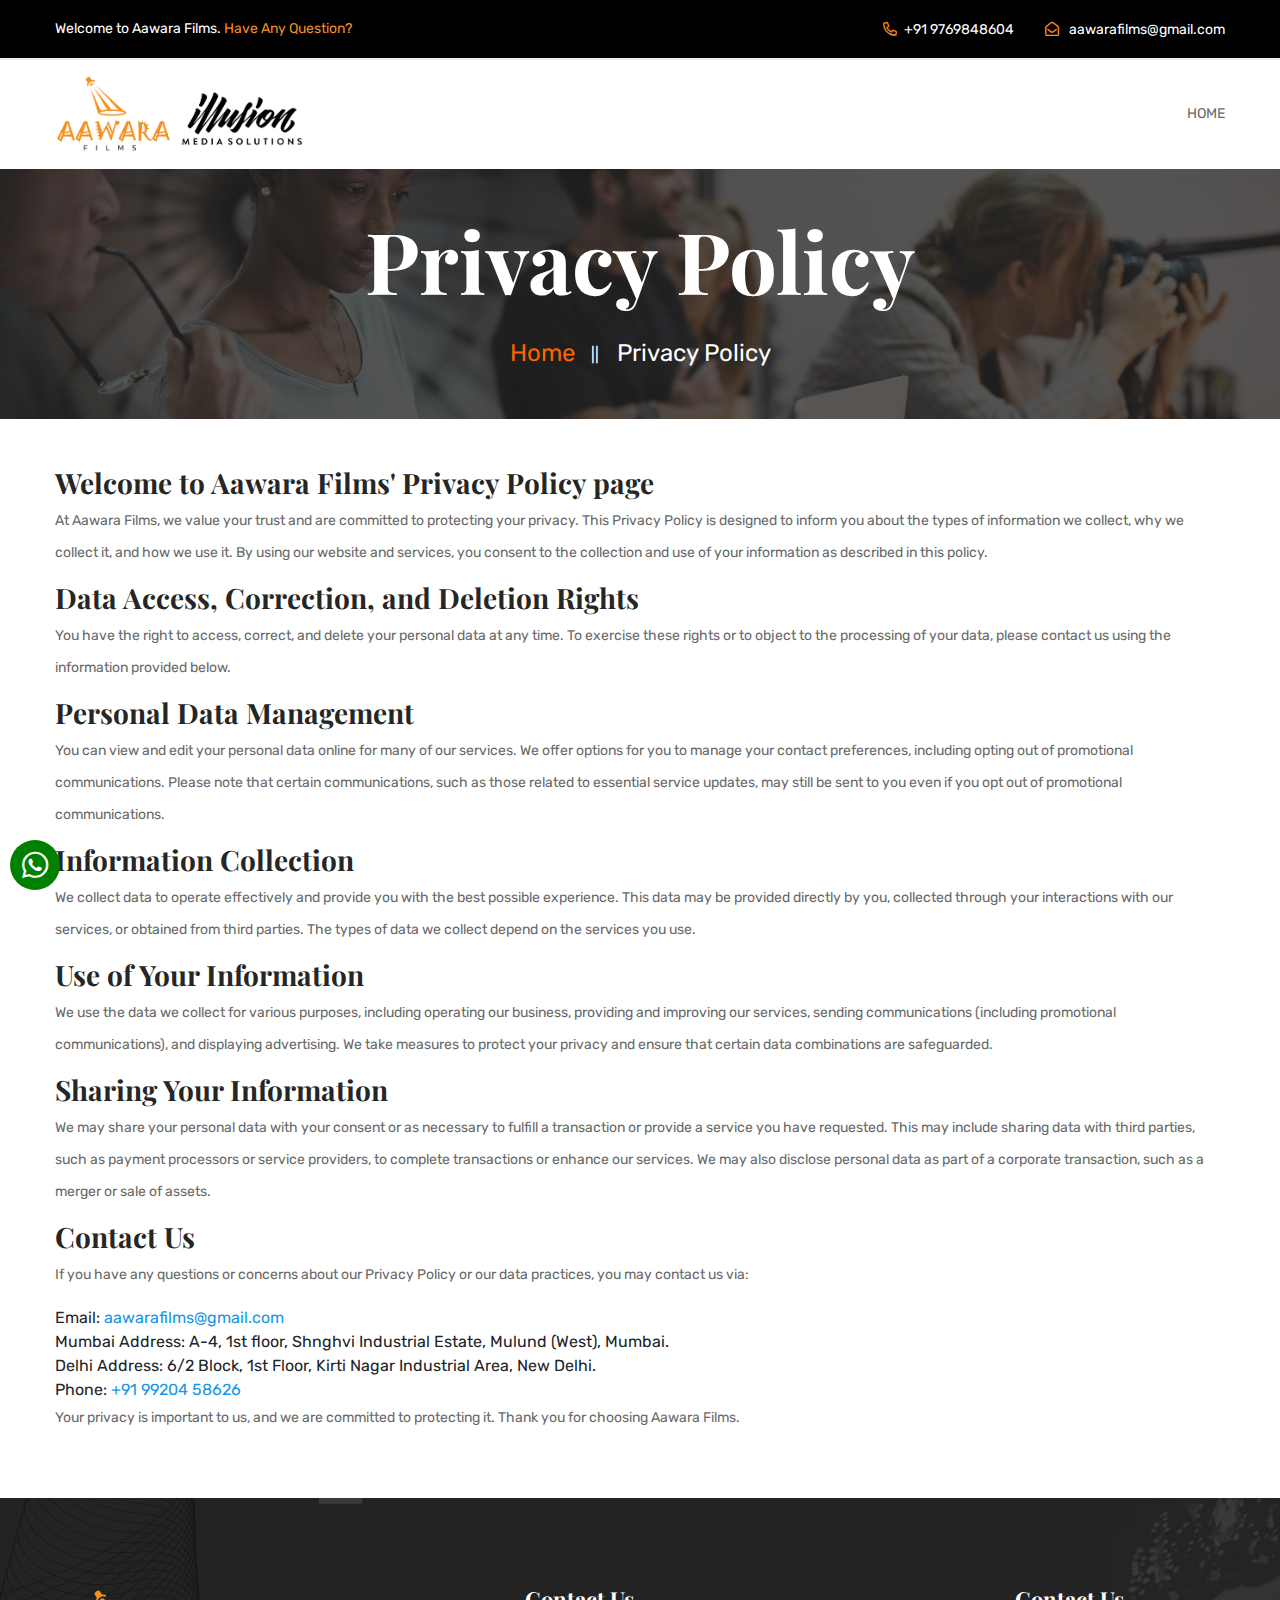
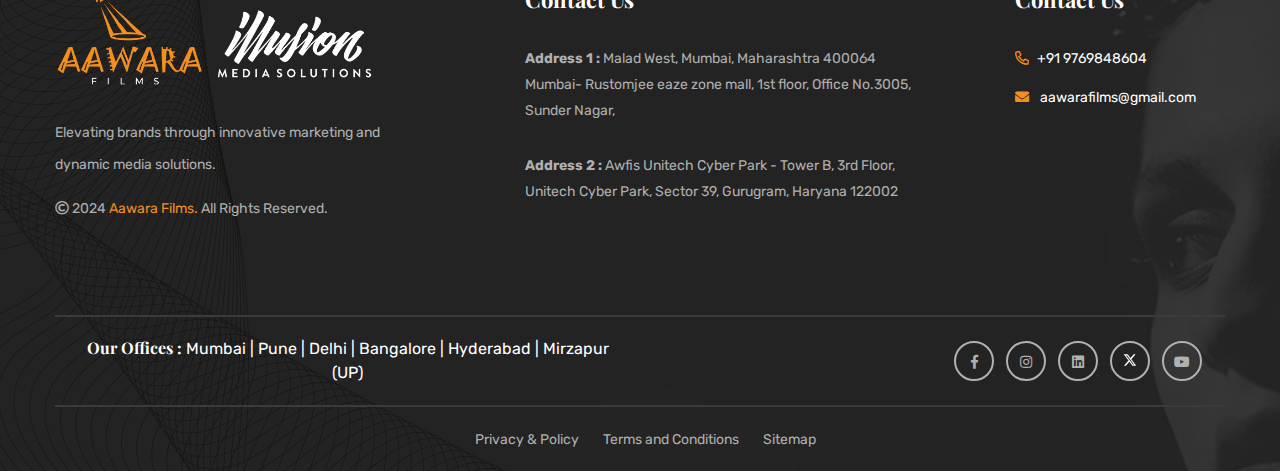
==== commit d05f5dc9: "Add sitemap in footer and create robot txt file" ====
--- a/privacy-policy.html
+++ b/privacy-policy.html
@@ -213,159 +213,165 @@
       <!-- blog-area end -->
     </main>
 
+
     <!-- footer-area-start -->
     <footer>
-        <div class="footer-area pt-90 black"
-          style="background-image: url(img/bg/bg-8.jpg)">
-          <div class="container">
-            <div class="footer-middle-area pb-60">
-              <div class="row">
-                <div class="col-xl-4 col-lg-4 col-md-12">
-                  <div class="footer-wrapper single-wrapper mb-30">
-                    <div class="footer-logo">
-                      <a href="index.html"
-                        ><img
-                          src="img/logo/combine-logo-white.png"
-                          alt=""
-                          height="100"
-                      /></a>
-                    </div>
-                    <div class="footer-text">
-                      <p>
-                        Elevating brands through innovative marketing and dynamic
-                        media solutions.
-                      </p>
-                    </div>
-                    <div class="copyright text-left">
-                      <p>
-                        <i class="far fa-copyright"></i> 2024
-                        <a href="">Aawara Films.</a>
-                        All Rights Reserved.
-                      </p>
-                    </div>
+      <div class="footer-area pt-90 black"
+        style="background-image: url(img/bg/bg-8.jpg)">
+        <div class="container">
+          <div class="footer-middle-area pb-60">
+            <div class="row">
+              <div class="col-xl-4 col-lg-4 col-md-12">
+                <div class="footer-wrapper single-wrapper mb-30">
+                  <div class="footer-logo">
+                    <a href="index.html"
+                      ><img
+                        src="img/logo/combine-logo-white.png"
+                        alt=""
+                        height="100"
+                    /></a>
                   </div>
-                </div>
-  
-                <div class="col-xl-5 col-lg-5 col-md-6">
-                  <div class="footer-wrapper single-wrapper pl-70 mb-30">
-                    <div class="footer-title">
-                      <h4>Contact Us</h4>
-                    </div>
-                    <ul class="fotter-2-link">
-                      <li>
-                        <address>
-                          <b> Address 1 : </b>
-                          Malad West, Mumbai, Maharashtra 400064 Mumbai- Rustomjee
-                          eaze zone mall, 1st floor, Office No.3005, Sunder Nagar,
-                        </address>
-                      </li>
-                      <li>
-                        <address>
-                          <b> Address 2 : </b>
-                          Awfis Unitech Cyber Park - Tower B, 3rd Floor, Unitech
-                          Cyber Park, Sector 39, Gurugram, Haryana 122002
-                        </address>
-                      </li>
-                    </ul>
+                  <div class="footer-text">
+                    <p>
+                      Elevating brands through innovative marketing and dynamic
+                      media solutions.
+                    </p>
                   </div>
-                </div>
-                <div class="col-xl-3 col-lg-3 col-md-6">
-                  <div class="footer-wrapper single-wrapper pl-60 mb-30">
-                    <div class="footer-title">
-                      <h4>Contact Us</h4>
-                    </div>
-  
-                    <ul class="fotter-2-link">
-                      <li>
-                        <a href="tel:+919769848604" class="text-white">
-                          <i
-                            class="far fa-phone fa-flip-horizontal mr-2 theme-text"
-                          ></i
-                          >+91 9769848604
-                        </a>
-                      </li>
-                      <li>
-                        <a
-                          href="mailto:aawarafilms@gmail.com"
-                          class="text-white text-lowercase"
-                        >
-                          <i class="fas fa-envelope mr-2 theme-text"></i>
-                          aawarafilms@gmail.com
-                        </a>
-                      </li>
-                    </ul>
+                  <div class="copyright text-left">
+                    <p>
+                      <i class="far fa-copyright"></i> 2024
+                      <a href="">Aawara Films.</a>
+                      All Rights Reserved.
+                    </p>
                   </div>
                 </div>
               </div>
-            </div>
-            <div class="footer-bottom footer-2-bottom pt-20 pb-20">
-              <div class="row">
-                <div class="d-flex mob-flex align-items-center col-xl-12">
-                  <div class="col-xl-6">
-                    <ul
-                      class="footer-bottom-link footer-2-bottom-link text-center text-white text-md-center"
-                    >
-                      <h6 class="text-white d-inline">Our Offices :</h6>
-                      Mumbai | Pune | Delhi | Bangalore | Hyderabad | Mirzapur
-                      (UP)
-                    </ul>
+
+              <div class="col-xl-5 col-lg-5 col-md-6">
+                <div class="footer-wrapper single-wrapper pl-70 mb-30">
+                  <div class="footer-title">
+                    <h4>Contact Us</h4>
                   </div>
-                  <div class="col-xl-6 text-right footer-2-icon">
-                    <a target="_blank" href="https://www.facebook.com/Aawarafilms"
-                      ><i class="fab fa-facebook-f"></i
-                    ></a>
-                    <a
-                      target="_blank"
-                      href="https://www.instagram.com/aawarafilms"
-                      ><i class="fab fa-instagram"></i
-                    ></a>
-                    <a
-                      target="_blank"
-                      href="https://www.instagram.com/aawarafilms"
-                      ><i class="fab fa-linkedin"></i
-                    ></a>
-                    <a target="_blank" href="https://twitter.com/AawaraFilms">
-                      <svg
-                        width="14"
-                        xmlns="http://www.w3.org/2000/svg"
-                        class="pt-2"
-                        viewBox="0 0 512 512"
-                      >
-                        <path
-                          fill="#ffffff"
-                          d="M389.2 48h70.6L305.6 224.2 487 464H345L233.7 318.6 106.5 464H35.8L200.7 275.5 26.8 48H172.4L272.9 180.9 389.2 48zM364.4 421.8h39.1L151.1 88h-42L364.4 421.8z"
-                        />
-                      </svg>
-                    </a>
-                    <a
-                      target="_blank"
-                      href="https://www.youtube.com/channel/UC0FqEF8bqd5fdn8DfW3J-VA"
-                      ><i class="fab fa-youtube"></i
-                    ></a>
-                  </div>
-                </div>
-              </div>
-            </div>
-            <div class="footer-bottom footer-2-bottom pt-20 pb-20">
-              <div class="row">
-                <div class="col-xl-12">
-                  <ul
-                    class="footer-bottom-link footer-2-bottom-link text-center text-md-center"
-                  >
-                    <li><a href="./privacy-policy.html">Privacy & Policy</a></li>
+                  <ul class="fotter-2-link">
                     <li>
-                      <a href="./terms-and-conditions.html"
-                        >Terms and Conditions</a
-                      >
+                      <address>
+                        <b> Address 1 : </b>
+                        Malad West, Mumbai, Maharashtra 400064 Mumbai- Rustomjee
+                        eaze zone mall, 1st floor, Office No.3005, Sunder Nagar,
+                      </address>
+                    </li>
+                    <li>
+                      <address>
+                        <b> Address 2 : </b>
+                        Awfis Unitech Cyber Park - Tower B, 3rd Floor, Unitech
+                        Cyber Park, Sector 39, Gurugram, Haryana 122002
+                      </address>
                     </li>
                   </ul>
                 </div>
               </div>
+              <div class="col-xl-3 col-lg-3 col-md-6">
+                <div class="footer-wrapper single-wrapper pl-60 mb-30">
+                  <div class="footer-title">
+                    <h4>Contact Us</h4>
+                  </div>
+
+                  <ul class="fotter-2-link">
+                    <li>
+                      <a href="tel:+919769848604" class="text-white">
+                        <i
+                          class="far fa-phone fa-flip-horizontal mr-2 theme-text"
+                        ></i
+                        >+91 9769848604
+                      </a>
+                    </li>
+                    <li>
+                      <a
+                        href="mailto:aawarafilms@gmail.com"
+                        class="text-white text-lowercase"
+                      >
+                        <i class="fas fa-envelope mr-2 theme-text"></i>
+                        aawarafilms@gmail.com
+                      </a>
+                    </li>
+                  </ul>
+                </div>
+              </div>
+            </div>
+          </div>
+          <div class="footer-bottom footer-2-bottom pt-20 pb-20">
+            <div class="row">
+              <div class="d-flex mob-flex align-items-center col-xl-12">
+                <div class="col-xl-6">
+                  <ul
+                    class="footer-bottom-link footer-2-bottom-link text-center text-white text-md-center"
+                  >
+                    <h6 class="text-white d-inline">Our Offices :</h6>
+                    Mumbai | Pune | Delhi | Bangalore | Hyderabad | Mirzapur
+                    (UP)
+                  </ul>
+                </div>
+                <div class="col-xl-6 text-right footer-2-icon">
+                  <a target="_blank" href="https://www.facebook.com/Aawarafilms"
+                    ><i class="fab fa-facebook-f"></i
+                  ></a>
+                  <a
+                    target="_blank"
+                    href="https://www.instagram.com/aawarafilms"
+                    ><i class="fab fa-instagram"></i
+                  ></a>
+                  <a
+                    target="_blank"
+                    href="https://www.linkedin.com/company/aawarafilms/"
+                    ><i class="fab fa-linkedin"></i
+                  ></a>
+                  <a target="_blank" href="https://twitter.com/AawaraFilms">
+                    <svg
+                      width="14"
+                      xmlns="http://www.w3.org/2000/svg"
+                      class="pt-2"
+                      viewBox="0 0 512 512"
+                    >
+                      <path
+                        fill="#ffffff"
+                        d="M389.2 48h70.6L305.6 224.2 487 464H345L233.7 318.6 106.5 464H35.8L200.7 275.5 26.8 48H172.4L272.9 180.9 389.2 48zM364.4 421.8h39.1L151.1 88h-42L364.4 421.8z"
+                      />
+                    </svg>
+                  </a>
+                  <a
+                    target="_blank"
+                    href="https://www.youtube.com/channel/UC0FqEF8bqd5fdn8DfW3J-VA"
+                    ><i class="fab fa-youtube"></i
+                  ></a>
+                </div>
+              </div>
+            </div>
+          </div>
+          <div class="footer-bottom footer-2-bottom pt-20 pb-20">
+            <div class="row">
+              <div class="col-xl-12">
+                <ul
+                  class="footer-bottom-link footer-2-bottom-link text-center text-md-center"
+                >
+                  <li><a href="./privacy-policy.html">Privacy & Policy</a></li>
+                  <li>
+                    <a href="./terms-and-conditions.html"
+                      >Terms and Conditions</a
+                    >
+                  </li>
+                  <li>
+                    <a href="./sitemap.xml"
+                      >Sitemap</a
+                    >
+                  </li>
+                </ul>
+              </div>
             </div>
           </div>
         </div>
-      </footer>
-    <!-- footer-area-end -->
+      </div>
+    </footer>
+  <!-- footer-area-end -->
 
     <a
       id="whatsapp"
--- a/css/style.css
+++ b/css/style.css
@@ -5757,3 +5757,6 @@
 .single-wrapper .footer-2-icon a:hover svg path {
 	fill: #fd6500;
 }
+.slider-active button:hover{
+	right: 70px!important;
+}
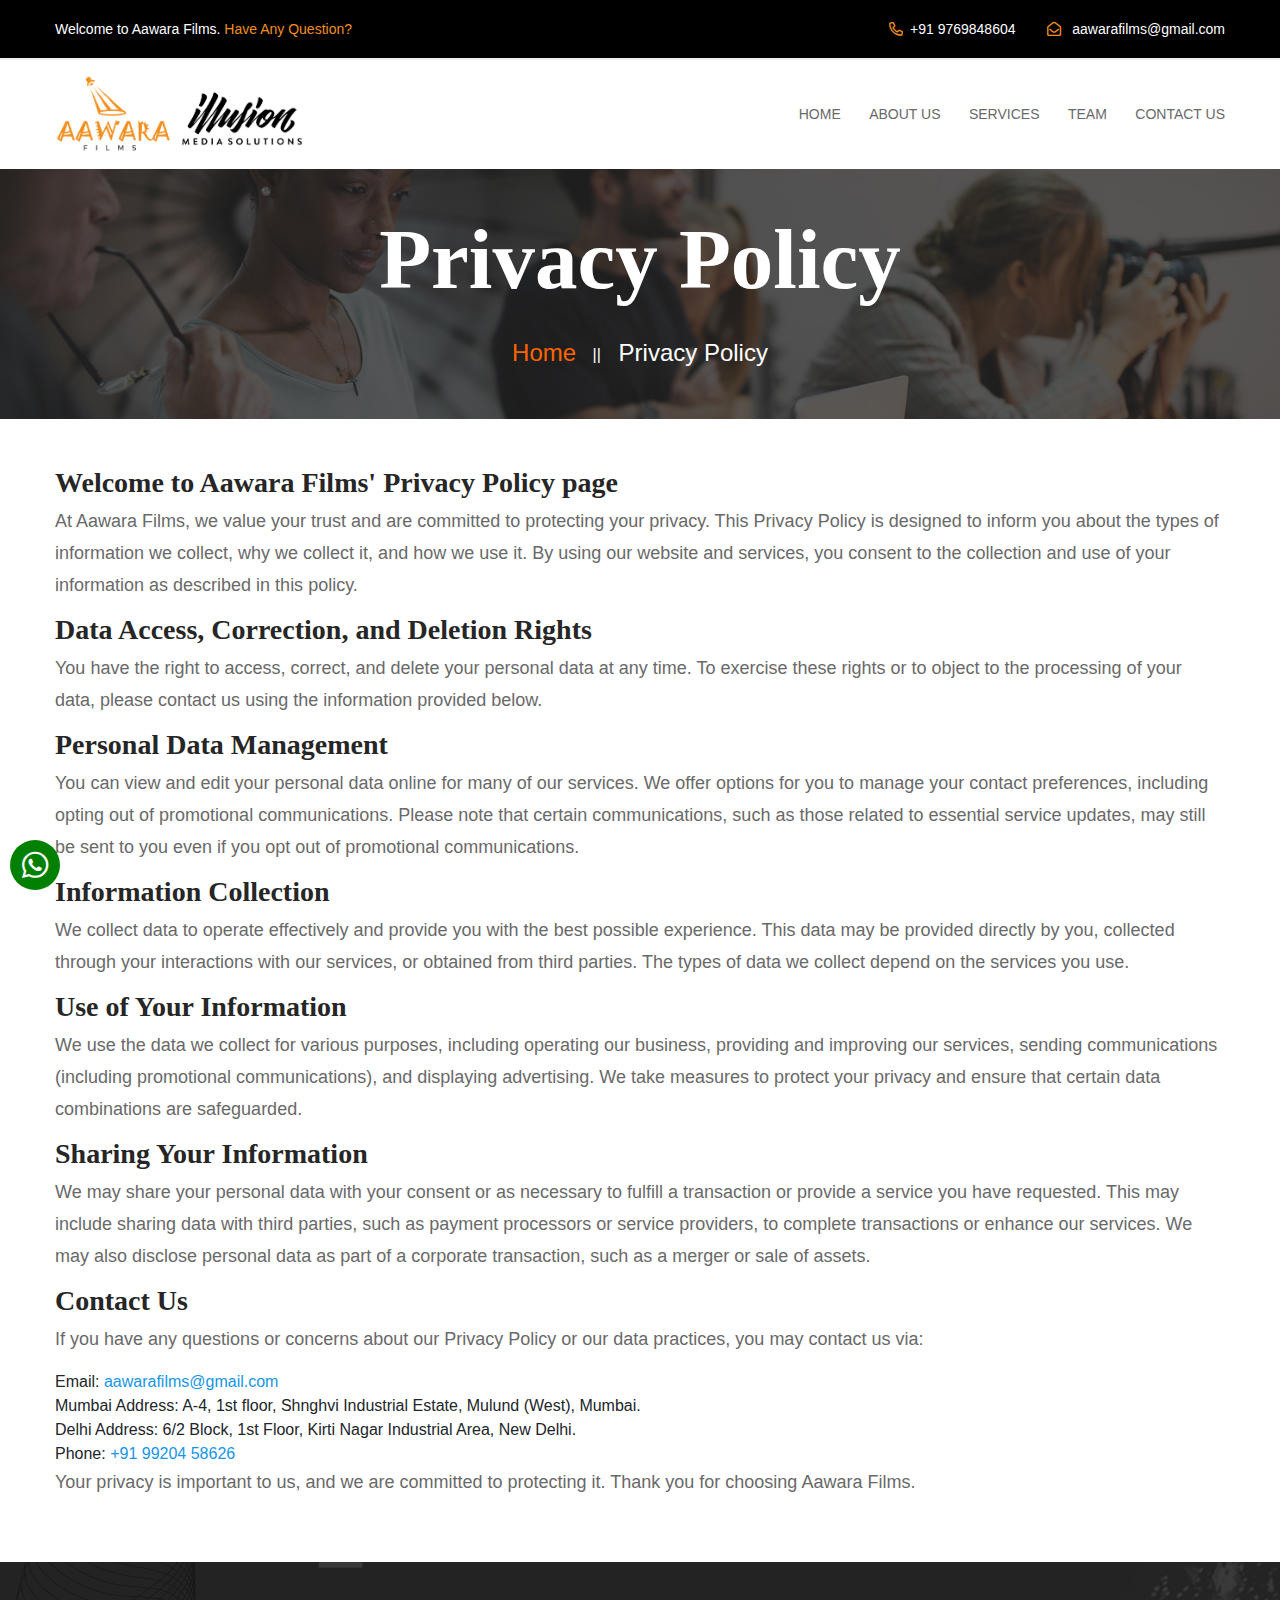
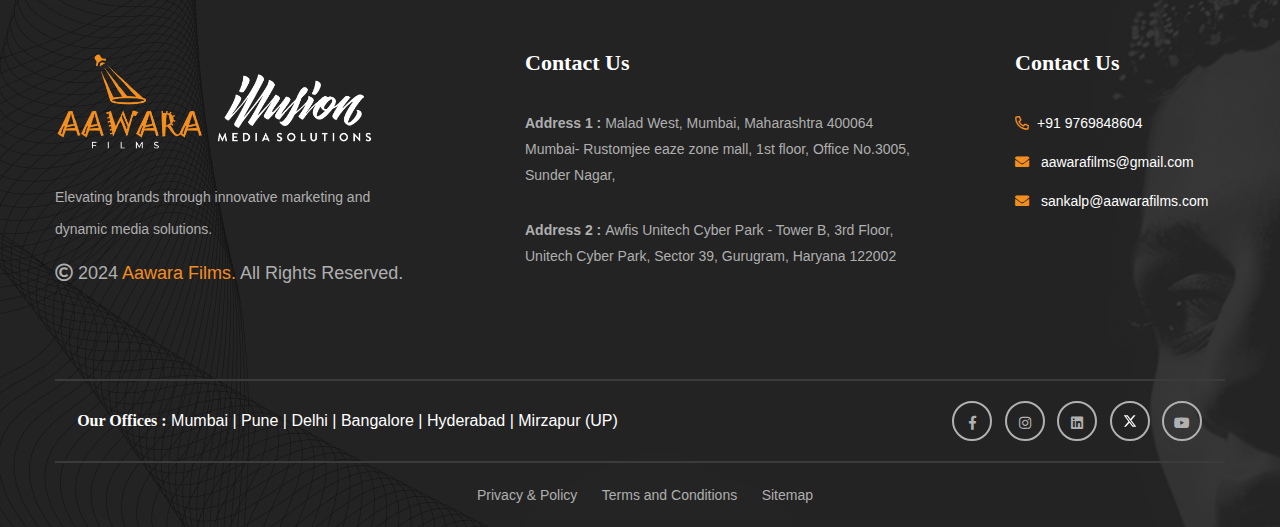
==== commit 258796fe: "update nav menu" ====
--- a/privacy-policy.html
+++ b/privacy-policy.html
@@ -88,6 +88,18 @@
                     <li>
                       <a href="./index.html">Home</a>
                     </li>
+                    <li>
+                      <a href="/index.html#about-section">About Us</a>
+                    </li>
+                    <li>
+                      <a href="/index.html#services-section">Services</a>
+                    </li>
+                    <li>
+                      <a href="/index.html#team-section">Team</a>
+                    </li>
+                    <li>
+                      <a href="/index.html#contact-section">Contact Us</a>
+                    </li>
                   </ul>
                 </nav>
               </div>
@@ -213,11 +225,12 @@
       <!-- blog-area end -->
     </main>
 
-
     <!-- footer-area-start -->
     <footer>
-      <div class="footer-area pt-90 black"
-        style="background-image: url(img/bg/bg-8.jpg)">
+      <div
+        class="footer-area pt-90 black"
+        style="background-image: url(img/bg/bg-8.jpg)"
+      >
         <div class="container">
           <div class="footer-middle-area pb-60">
             <div class="row">
@@ -292,6 +305,16 @@
                       >
                         <i class="fas fa-envelope mr-2 theme-text"></i>
                         aawarafilms@gmail.com
+                      </a>
+                    </li>
+                    <li>
+                            
+                      <a
+                        href="mailto:sankalp@aawarafilms.com"
+                        class="text-white text-lowercase"
+                      >
+                        <i class="fas fa-envelope mr-2 theme-text"></i>
+                        sankalp@aawarafilms.com
                       </a>
                     </li>
                   </ul>
@@ -360,9 +383,7 @@
                     >
                   </li>
                   <li>
-                    <a href="./sitemap.xml"
-                      >Sitemap</a
-                    >
+                    <a href="./sitemap.xml">Sitemap</a>
                   </li>
                 </ul>
               </div>
@@ -371,7 +392,7 @@
         </div>
       </div>
     </footer>
-  <!-- footer-area-end -->
+    <!-- footer-area-end -->
 
     <a
       id="whatsapp"
--- a/css/style.css
+++ b/css/style.css
@@ -37,9 +37,18 @@
 */
 
 /* 1. Theme default css */
-@import url("https://fonts.googleapis.com/css?family=Playfair+Display:400,700,700i,900,900i|Rubik:300,400,500,700,900&display=swap");
+/* @font-face {
+	font-family: "black-coffee";
+	src:url("../cust-fonts/Arial.ttf");
+	src:url("../cust-fonts/black-coffee.ttf") format("truetype"),
+	  url("../cust-fonts/Black-coffee.ttf") format("truetype"),
+	  url("../cust-fonts/Schoolbell-Regular.ttf") format("truetype"), 
+  
+  
+  } */
+
 body {
-	font-family: "Rubik", sans-serif;
+	font-family: "black-coffee", sans-serif;
 	font-weight: normal;
 	font-style: normal;
 	scroll-behavior: smooth;
@@ -107,7 +116,7 @@
 h4,
 h5,
 h6 {
-	font-family: "Playfair Display", serif;
+	font-family: "black-coffee", serif;
 	font-weight: normal;
 	color: #262626;
 	margin-top: 0px;
@@ -151,7 +160,7 @@
 	list-style: none;
 }
 p {
-	font-size: 14px;
+	font-size: 18px;
 	font-weight: normal;
 	line-height: 32px;
 	color: #696969;
@@ -225,7 +234,7 @@
 	text-align: center;
 	text-transform: capitalize;
 	touch-action: manipulation;
-	transition: all 0.3s ease 0s;
+	transition: all 0.1s ease 0s;
 	vertical-align: middle;
 	white-space: nowrap;
 	border-radius: 30px;
@@ -411,7 +420,7 @@
 	color: #fd6500;
 	font-size: 14px;
 	text-transform: capitalize;
-	font-family: "Playfair Display", serif;
+	font-family: "black-coffee", serif;
 }
 .header-cta-text span i {
 	margin-right: 6px;
@@ -423,6 +432,9 @@
 	font-weight: 500;
 	font-size: 18px;
 	margin-bottom: 0;
+}
+.rounded-5{
+	border-radius: 10px;
 }
 
 /* extra info */
@@ -904,8 +916,8 @@
 }
 /* about-4-style */
 .about-2-wrapper {
-	margin-left: 70px;
-	margin-right: 27px;
+	margin-left: 20px;
+	margin-right: 7px;
 }
 .about-2-content span {
 	color: #fd6500;
@@ -1347,7 +1359,7 @@
 	content: "";
 	height: 100%;
 	width: 100%;
-	background: #262626;
+	background: #e77a00;
 	opacity: 0;
 	left: 0;
 	top: 0;
@@ -1396,10 +1408,11 @@
 }
 .portfolio-content h1 > a {
 	color: #fff;
+	filter: drop-shadow(1px 2px 3px black);
 	transition: 0.3s;
 }
 .portfolio-content h1 > a:hover {
-	color: #fd6500;
+	color: #ffffff;
 }
 
 /* galley-7-style */
@@ -1664,7 +1677,7 @@
 .testimonial-text p {
 	color: #262626;
 	font-size: 30px;
-	font-family: "Playfair Display", serif;
+	font-family: "black-coffee", serif;
 	line-height: 1.8;
 	margin-bottom: 22px;
 }
@@ -2349,7 +2362,7 @@
 }
 .footer-content span {
 	float: left;
-	font-family: "Playfair Display", serif;
+	font-family: "black-coffee", serif;
 	font-size: 16px;
 	color: #fff;
 	margin-right: 22px;
@@ -3054,7 +3067,7 @@
 	font-size: 20px;
 	color: #262626;
 	font-weight: 700;
-	font-family: "Playfair Display", serif;
+	font-family: "black-coffee", serif;
 	margin-right: 14px;
 }
 .social-icon {
@@ -5726,6 +5739,13 @@
 	transform: scale(1.3);
 	transform-origin: left;
 }
+
+.gallery-item:nth-child(-n+9) {
+	display: block;
+}
+.gallery-item {
+	display: none;
+}
 @media (max-width: 991px) {
 	.main-logo {
 		transform: scale(1);
@@ -5736,6 +5756,13 @@
 	.mob-flex {
 		flex-direction: column;
 		gap: 14px;
+	}
+	.mob-flex-direction-col{
+		flex-direction: column;
+		align-items: center;
+	}
+	.mob-pb-63{
+		padding-bottom: 63px!important;
 	}
 }
 #whatsapp {
@@ -5760,3 +5787,8 @@
 .slider-active button:hover{
 	right: 70px!important;
 }
+@media only screen and (min-width: 200px) and (max-width: 767px) {
+	.best-services-text p {
+		padding: 0 25px!important;
+	}
+}
